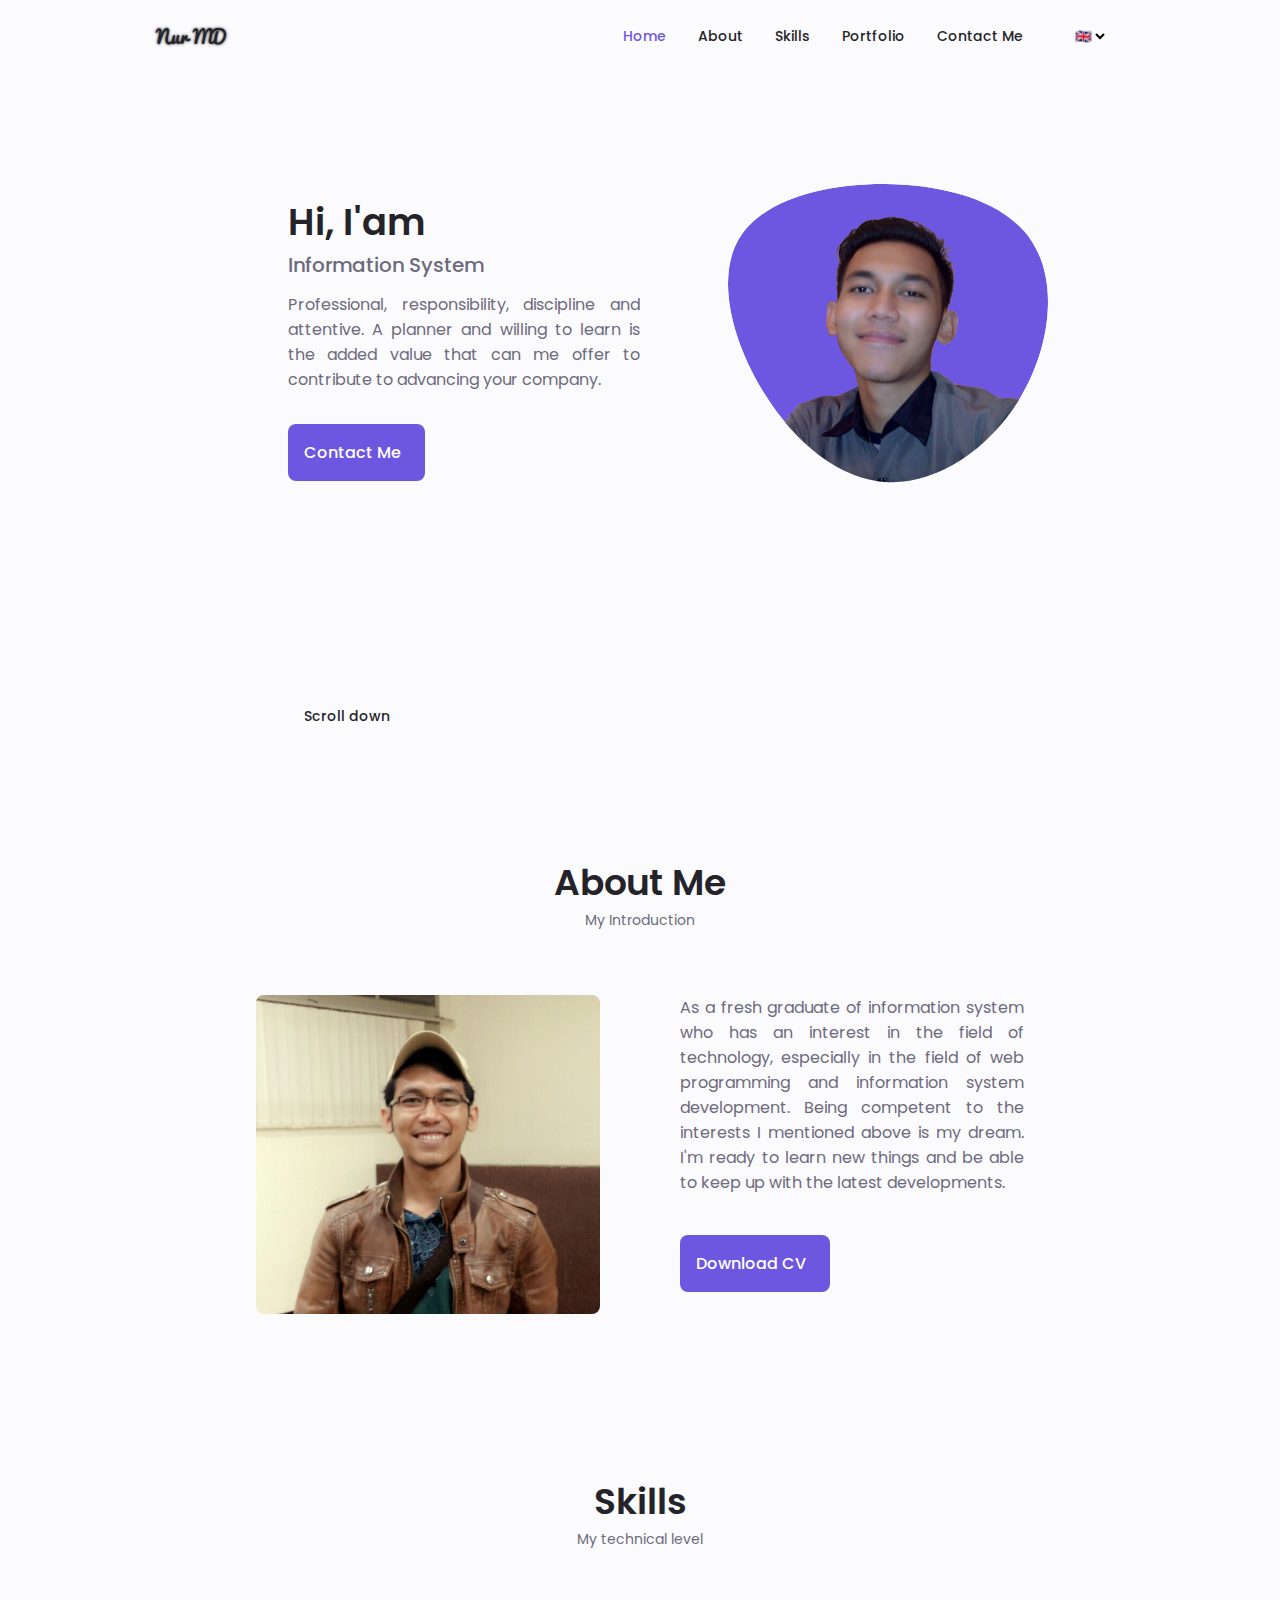
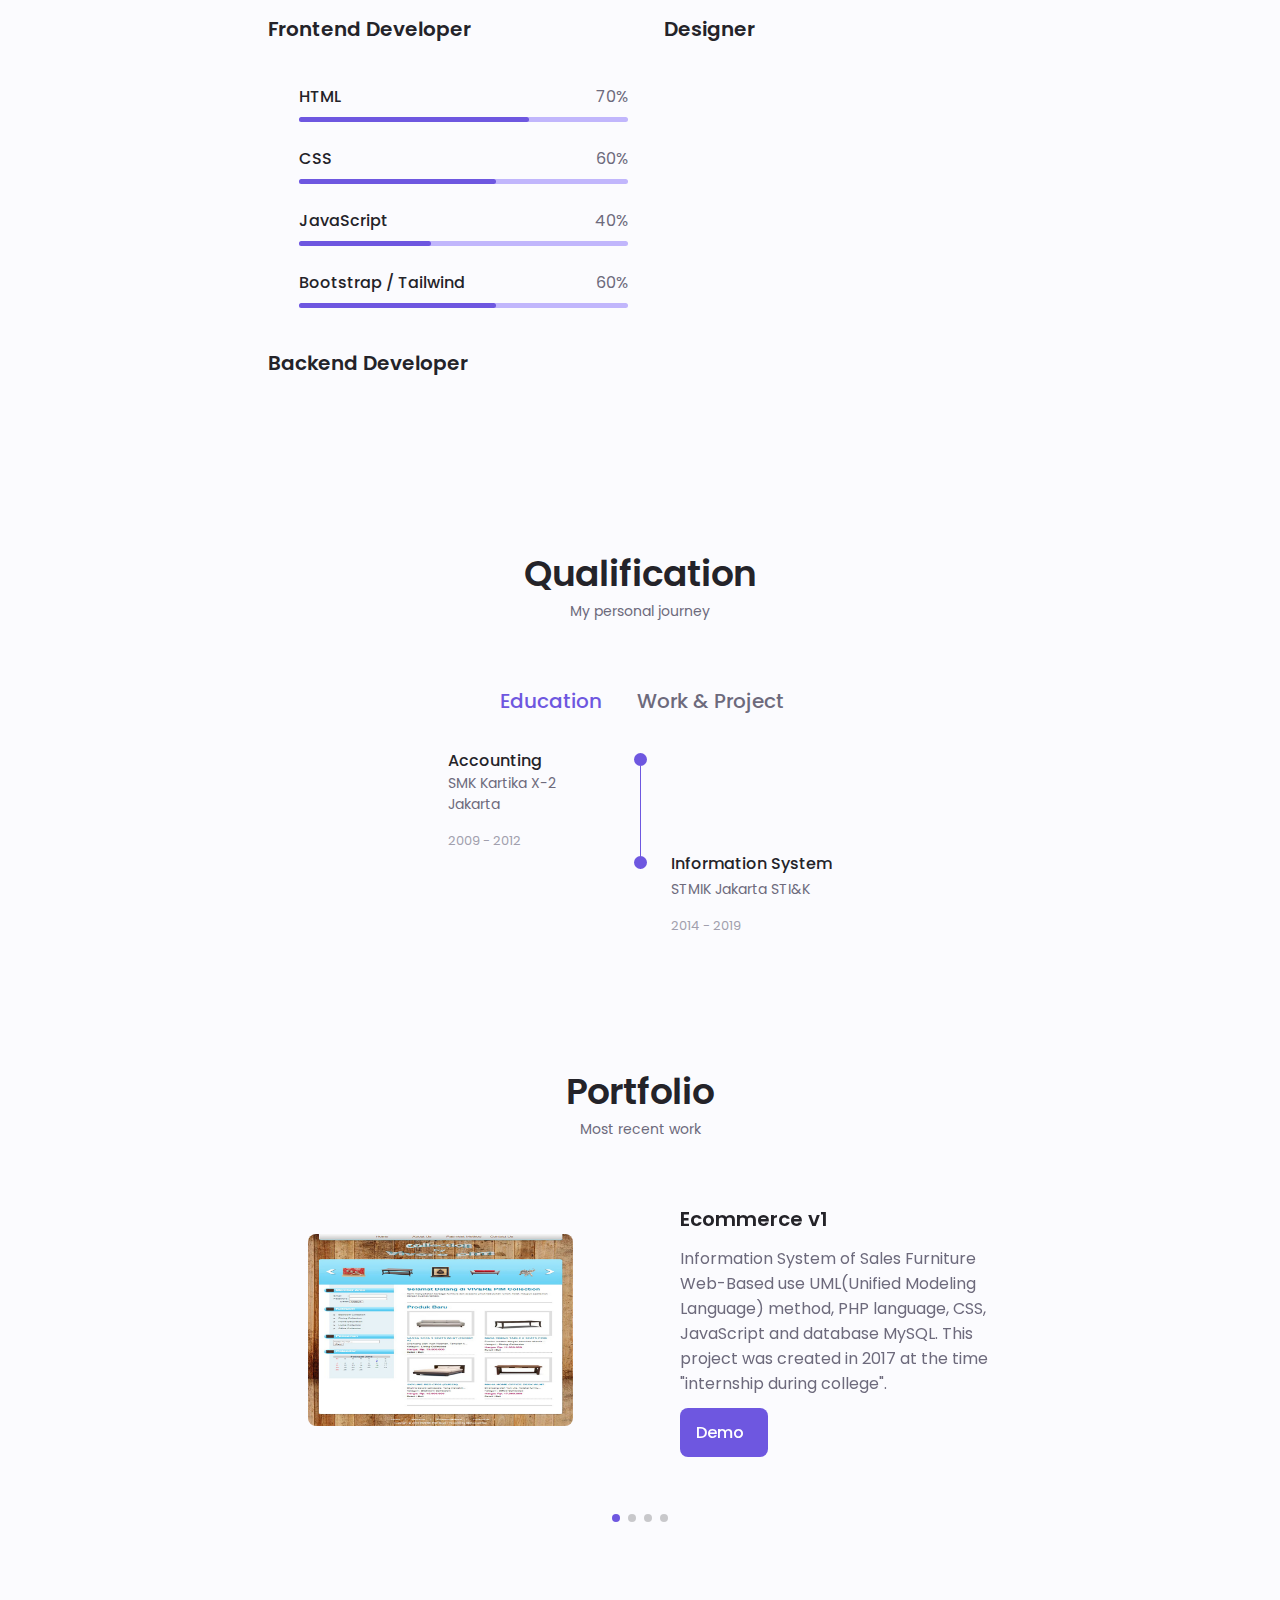
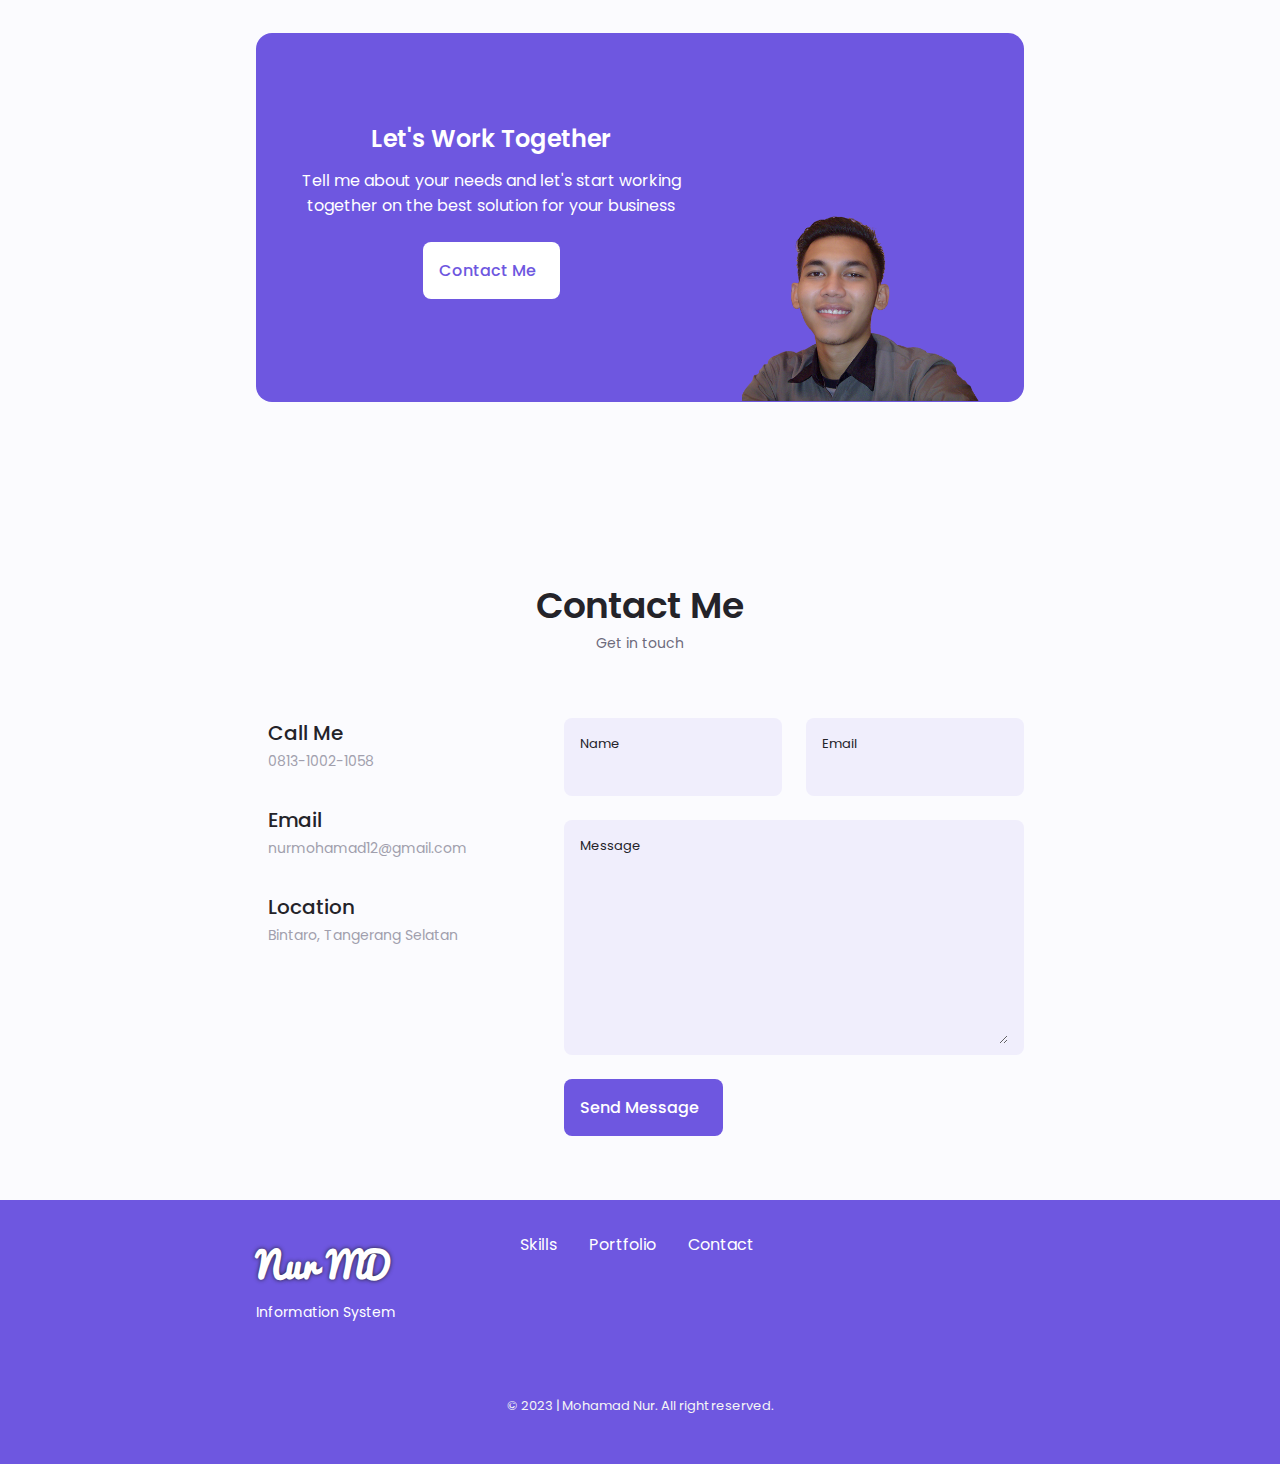
==== index.html @ 7c223130 "revisi 3" ====
<!DOCTYPE html>
<html lang="en">
  <head>
    <meta charset="UTF-8" />
    <meta name="viewport" content="width=device-width, initial-scale=1.0" />

    <!--==================== UNICONS ====================-->
    <link
      rel="stylesheet"
      href="https://unicons.iconscout.com/release/v4.0.0/css/line.css" />

    <!--==================== SWIPER CSS ====================-->
    <link rel="stylesheet" href="assets/css/swiper-bundle.min.css" />

    <!--==================== CSS ====================-->
    <link rel="stylesheet" href="assets/css/styles.css" />

    <!-- aos -->
    <!-- <link href="https://unpkg.com/aos@2.3.4/dist/aos.css" rel="stylesheet" /> -->
    <!-- <link rel="stylesheet" href="assets/vendor/aos/aos.css" /> -->

    <link rel="icon" href="assets/img/icon.png" />
    <title>My Portfolio</title>
  </head>
  <body>
    <!--==================== HEADER ====================-->
    <header class="header" id="header">
      <nav class="nav container">
        <a
          href="#home"
          class="nav__logo"
          data-aos="zoom-in"
          data-aos-duration="1200"
          >Nur MD</a
        >

        <div class="nav__menu" id="nav-menu">
          <ul class="nav__list grid">
            <li class="nav__item">
              <a href="#home" class="nav__link active-link">
                <i class="uil uil-estate nav__icon"></i
                ><span class="en">Home</span>
                <span class="in">Beranda</span>
              </a>
            </li>

            <li class="nav__item">
              <a href="#about" class="nav__link">
                <i class="uil uil-user nav__icon"></i
                ><span class="en">About</span>
                <span class="in">Tentang</span>
              </a>
            </li>
            <li class="nav__item">
              <a href="#skills" class="nav__link">
                <i class="uil uil-file-alt nav__icon"></i
                ><span class="en">Skills</span>
                <span class="in">Keahlian</span>
              </a>
            </li>
            <!-- <li class="nav__item">
              <a href="#services" class="nav__link">
                <i class="uil uil-briefcase-alt nav__icon"></i> Services
              </a>
            </li> -->
            <li class="nav__item">
              <a href="#portfolio" class="nav__link">
                <i class="uil uil-scenery nav__icon"></i
                ><span class="en">Portfolio</span>
                <span class="in">Portofolio</span>
              </a>
            </li>
            <li class="nav__item">
              <a href="#contact" class="nav__link">
                <i class="uil uil-message nav__icon"></i
                ><span class="en">Contact Me</span>
                <span class="in">Kontak</span>
              </a>
            </li>
          </ul>
          <i class="uil uil-times nav__close" id="nav-close"></i>
        </div>
        &emsp;

        <div class="nav__btns">
          <!-- Language change button -->
          <select class="lang custom-select custom-select-sm" id="switchLang">
            <option value="English">&#x1F1EC;&#x1F1E7;</option>
            <option value="Indonesia">&#x1F1EE;&#x1F1E9;</option>
          </select>
          &emsp;
          <!-- Theme change button -->
          <i class="uil uil-moon change-theme" id="theme-button"></i>

          <div class="nav__toggle" id="nav-toggle">
            <i class="uil uil-apps"></i>
          </div>
        </div>
      </nav>
    </header>

    <!--==================== MAIN ====================-->
    <main class="main">
      <!--==================== HOME ====================-->
      <section class="home section" id="home">
        <div class="home__container container grid">
          <div class="home__content grid">
            <div class="home__social">
              <a
                href="https://www.linkedin.com/in/mohamad-nur-55a6b2117"
                target="_blank"
                class="home__social-icon"
                data-aos="zoom-in"
                data-aos-duration="1000">
                <i class="uil uil-linkedin-alt"></i>
              </a>

              <a href="#" class="home__social-icon">
                <i class="uil uil-dribble"></i>
              </a>

              <a
                href="https://github.com/nunayashi"
                target="_blank"
                class="home__social-icon"
                data-aos="zoom-in"
                data-aos-duration="1000">
                <i class="uil uil-github-alt"></i>
              </a>
            </div>

            <div class="home__img" data-aos="zoom-in" data-aos-duration="1200">
              <svg
                class="home__blob"
                viewBox="0 0 200 187"
                xmlns="http://www.w3.org/2000/svg"
                xmlns:xlink="http://www.w3.org/1999/xlink">
                <mask id="mask0" mask-type="alpha">
                  <path
                    d="M190.312 36.4879C206.582 62.1187 201.309 102.826 182.328 134.186C163.346 165.547 
                    130.807 187.559 100.226 186.353C69.6454 185.297 41.0228 161.023 21.7403 129.362C2.45775 
                    97.8511 -7.48481 59.1033 6.67581 34.5279C20.9871 10.1032 59.7028 -0.149132 97.9666 
                    0.00163737C136.23 0.303176 174.193 10.857 190.312 36.4879Z" />
                </mask>
                <g mask="url(#mask0)">
                  <path
                    d="M190.312 36.4879C206.582 62.1187 201.309 102.826 182.328 134.186C163.346 
                    165.547 130.807 187.559 100.226 186.353C69.6454 185.297 41.0228 161.023 21.7403 
                    129.362C2.45775 97.8511 -7.48481 59.1033 6.67581 34.5279C20.9871 10.1032 59.7028 
                    -0.149132 97.9666 0.00163737C136.23 0.303176 174.193 10.857 190.312 36.4879Z" />

                  <image
                    class="home__blob-img"
                    x="-38"
                    y="0"
                    xlink:href="assets/img/perfil.png" />
                </g>
              </svg>
            </div>

            <div class="home__data">
              <h1
                class="en home__title"
                data-aos="zoom-in-left"
                data-aos-duration="1000">
                Hi, I'am <span class="text sec-text">M Nur</span>
              </h1>
              <h1
                class="in home__title"
                data-aos="zoom-in-left"
                data-aos-duration="1000">
                Hi, Saya <span class="text sec-text">M Nur</span>
              </h1>

              <h3
                class="en home__subtitle"
                data-aos="zoom-in-right"
                data-aos-duration="1000">
                Information System
              </h3>
              <h3
                class="in home__subtitle"
                data-aos="zoom-in-right"
                data-aos-duration="1000">
                Sistem Informasi
              </h3>

              <p
                class="en home__description"
                data-aos="zoom-out"
                data-aos-duration="1000">
                Professional, responsibility, discipline and attentive. A
                planner and willing to learn is the added value that can me
                offer to contribute to advancing your company.
              </p>
              <p
                class="in home__description"
                data-aos="zoom-out"
                data-aos-duration="1000">
                Profesional, tanggung jawab, disiplin dan penuh perhatian.
                Seorang perencana dan bersedia belajar adalah nilai tambah yang
                dapat saya tawarkan untuk berkontribusi memajukan perusahaan
                Anda.
              </p>

              <div class="en">
                <a
                  href="#contact"
                  class="button button--flex"
                  data-aos="fade-up"
                  data-aos-duration="1000">
                  Contact Me <i class="uil uil-message button__icon"></i>
                </a>
              </div>
              <div class="in">
                <a
                  href="#contact"
                  class="button button--flex"
                  data-aos="fade-up"
                  data-aos-duration="1000">
                  Hubungi Saya <i class="uil uil-message button__icon"></i>
                </a>
              </div>
            </div>
          </div>

          <div class="home__scroll">
            <a href="#about" class="home__scroll-button button--flex">
              <i class="uil uil-mouse-alt home__scroll-mouse"></i>
              <span class="home__scroll-name">Scroll down</span>
              <i class="uil uil-arrow-down home__scroll-arrow"></i>
            </a>
          </div>
        </div>
      </section>

      <!--==================== ABOUT ====================-->
      <section class="about section" id="about">
        <div data-aos="zoom-in" data-aos-duration="1000">
          <div class="en">
            <h2 class="section__title">About Me</h2>
            <span class="section__subtitle">My Introduction</span>
          </div>

          <div class="in" data-aos="zoom-in" data-aos-duration="1000">
            <h2 class="section__title">Tentang Saya</h2>
            <span class="section__subtitle">Pengantar</span>
          </div>
        </div>

        <div class="about__container container grid">
          <img
            src="assets/img/about.png"
            alt=""
            class="about__img"
            data-aos="zoom-in"
            data-aos-duration="1200" />

          <div class="about__data">
            <div data-aos="zoom-in" data-aos-duration="1000">
              <p class="en about__description">
                As a fresh graduate of information system who has an interest in
                the field of technology, especially in the field of web
                programming and information system development. Being competent
                to the interests I mentioned above is my dream. I'm ready to
                learn new things and be able to keep up with the latest
                developments.
              </p>
              <p class="in about__description">
                Sebagai lulusan baru sistem informasi yang memiliki ketertarikan
                pada bidang teknologi khususnya di bidang pemrograman web dan
                pengembangan sistem informasi. Menjadi seorang yang berkompeten
                pada ketertarikan yang saya sebutkan diatas adalah impian saya.
                saya siap untuk mempelajari hal baru dan dapat mengikuti
                perkembangan terbaru.
              </p>
            </div>

            <!-- <div class="about__info" data-aos="zoom-out" data-aos-duration="1000">
              <div>
                <span class="about__info-title">02+</span>
                <span class="about__info-name">Years <br> experience</span>
              </div>

              <div>
                <span class="about__info-title">02+</span>
                <span class="about__info-name">Complete <br> project</span>
              </div>
            </div> -->

            <div data-aos="fade-up" data-aos-duration="1000">
              <div class="en">
                <div class="about__buttons">
                  <a
                    download=""
                    href="assets/pdf/CV_MNUR (new).pdf"
                    target="_blank"
                    class="button button--flex">
                    Download CV<i class="uil uil-download-alt button__icon"></i>
                  </a>
                </div>
              </div>

              <div class="in">
                <div
                  class="about__buttons"
                  data-aos="fade-up"
                  data-aos-duration="1000">
                  <a
                    download=""
                    href="assets/pdf/CV_MNUR.pdf"
                    target="_blank"
                    class="button button--flex">
                    Unduh CV<i class="uil uil-download-alt button__icon"></i>
                  </a>
                </div>
              </div>
            </div>
          </div>
        </div>
      </section>

      <!--==================== SKILLS ====================-->
      <section class="skills section" id="skills">
        <div class="en" data-aos="zoom-in" data-aos-duration="1000">
          <h2 class="section__title">Skills</h2>
          <span class="section__subtitle">My technical level</span>
        </div>

        <div class="in" data-aos="zoom-in" data-aos-duration="1000">
          <h2 class="section__title">Keahlian</h2>
          <span class="section__subtitle">Tingkat teknis saya</span>
        </div>

        <div
          class="skills__container container grid"
          data-aos="zoom-in"
          data-aos-duration="1000">
          <div>
            <!--==================== SKILLS 1 ====================-->
            <div class="skills__content skills__open">
              <div class="skills__header">
                <i class="uil uil-brackets-curly skills__icon"></i>

                <div>
                  <h1 class="skills__title">Frontend Developer</h1>
                  <!-- <span class="skills__subtitle"></span> -->
                </div>

                <i class="uil uil-angle-down skills__arrow"></i>
              </div>

              <div class="skills__list grid">
                <div class="skills__data">
                  <div class="skills__titles">
                    <h3 class="skills__name">HTML</h3>
                    <span class="skills_number">70%</span>
                  </div>
                  <div class="skills__bar">
                    <span class="skills__percentage skills__html"></span>
                  </div>
                </div>

                <div class="skills__data">
                  <div class="skills__titles">
                    <h3 class="skills__name">CSS</h3>
                    <span class="skills_number">60%</span>
                  </div>
                  <div class="skills__bar">
                    <span class="skills__percentage skills__css"></span>
                  </div>
                </div>

                <div class="skills__data">
                  <div class="skills__titles">
                    <h3 class="skills__name">JavaScript</h3>
                    <span class="skills_number">40%</span>
                  </div>
                  <div class="skills__bar">
                    <span class="skills__percentage skills__js"></span>
                  </div>
                </div>

                <div class="skills__data">
                  <div class="skills__titles">
                    <h3 class="skills__name">Bootstrap / Tailwind</h3>
                    <span class="skills_number">60%</span>
                  </div>
                  <div class="skills__bar">
                    <span class="skills__percentage skills__react"></span>
                  </div>
                </div>
              </div>
            </div>

            <!--==================== SKILLS 2 ====================-->
            <div class="skills__content skills__close">
              <div class="skills__header">
                <i class="uil uil-server-network skills__icon"></i>

                <div>
                  <h1 class="skills__title">Backend Developer</h1>
                  <!-- <span class="skills__subtitle">More than 2 years</span> -->
                </div>

                <i class="uil uil-angle-down skills__arrow"></i>
              </div>

              <div class="skills__list grid">
                <div class="skills__data">
                  <div class="skills__titles">
                    <h3 class="skills__name">PHP</h3>
                    <span class="skills_number">55%</span>
                  </div>
                  <div class="skills__bar">
                    <span class="skills__percentage skills__php"></span>
                  </div>
                </div>

                <div class="skills__data">
                  <div class="skills__titles">
                    <h3 class="skills__name">MySQL</h3>
                    <span class="skills_number">60%</span>
                  </div>
                  <div class="skills__bar">
                    <span class="skills__percentage skills__node"></span>
                  </div>
                </div>

                <div class="skills__data">
                  <div class="skills__titles">
                    <h3 class="skills__name">Laravel</h3>
                    <span class="skills_number">40%</span>
                  </div>
                  <div class="skills__bar">
                    <span class="skills__percentage skills__firebase"></span>
                  </div>
                </div>

                <div class="skills__data">
                  <div class="skills__titles">
                    <h3 class="skills__name">API</h3>
                    <span class="skills_number">30%</span>
                  </div>
                  <div class="skills__bar">
                    <span class="skills__percentage skills__python"></span>
                  </div>
                </div>
              </div>
            </div>
          </div>

          <div>
            <!--==================== SKILLS 3 ====================-->
            <div class="skills__content skills__close">
              <div class="skills__header">
                <i class="uil uil-swatchbook skills__icon"></i>

                <div>
                  <h1 class="skills__title">Designer</h1>
                  <!-- <span class="skills__subtitle">More than 2 years</span> -->
                </div>

                <i class="uil uil-angle-down skills__arrow"></i>
              </div>

              <div class="skills__list grid">
                <div class="skills__data">
                  <div class="skills__titles">
                    <h3 class="skills__name">Figma</h3>
                    <span class="skills_number">50%</span>
                  </div>
                  <div class="skills__bar">
                    <span class="skills__percentage skills__figma"></span>
                  </div>
                </div>

                <div class="skills__data">
                  <div class="skills__titles">
                    <h3 class="skills__name">Adobe Photoshop</h3>
                    <span class="skills_number">40%</span>
                  </div>
                  <div class="skills__bar">
                    <span class="skills__percentage skills__photoshop"></span>
                  </div>
                </div>
              </div>
            </div>
          </div>
        </div>
      </section>

      <!--==================== QUALIFICATION ====================-->
      <section class="qualification section">
        <div class="en" data-aos="zoom-in" data-aos-duration="1000">
          <h2 class="section__title">Qualification</h2>
          <span class="section__subtitle">My personal journey</span>
        </div>

        <div class="in" data-aos="zoom-in" data-aos-duration="1000">
          <h2 class="section__title">Kualifikasi</h2>
          <span class="section__subtitle">Perjalanan pribadi saya</span>
        </div>

        <div class="qualification__container container">
          <div class="qualification__tabs">
            <div
              class="qualification__button button--flex qualification__active"
              data-target="#education"
              data-aos="zoom-in-right"
              data-aos-duration="1000">
              <i class="uil uil-graduation-cap qualification__icon"></i
              ><span class="en">Education</span>
              <span class="in">Pendidikan</span>
            </div>

            <div
              class="qualification__button button--flex"
              data-target="#work"
              data-aos="zoom-in-left"
              data-aos-duration="1000">
              <i class="uil uil-briefcase-alt qualification__icon"></i
              ><span class="en">Work & Project</span>
              <span class="in">Pekerjaan</span>
            </div>
          </div>

          <div class="qualification__sections">
            <!--==================== QUALIFICATION CONTENT 1 ====================-->
            <div
              class="qualification__content qualification__active"
              data-content
              id="education">
              <!--==================== QUALIFICATION 1 ====================-->
              <div class="qualification__data">
                <div data-aos="zoom-in" data-aos-duration="1000">
                  <div class="en">
                    <h3 class="qualification__title">Accounting</h3>
                  </div>
                  <div class="in">
                    <h3 class="qualification__title">Akuntansi</h3>
                  </div>

                  <span class="qualification__subtitle"
                    >SMK Kartika X-2 Jakarta</span
                  >
                  <div class="qualification__calendar">
                    <i class="uil uil-calendar-alt"></i>
                    2009 - 2012
                  </div>
                </div>

                <div data-aos="zoom-in" data-aos-duration="1000">
                  <span class="qualification__rounder"></span>
                  <span class="qualification__line"></span>
                </div>
              </div>
              <!--==================== QUALIFICATION 2 ====================-->
              <div class="qualification__data">
                <div></div>

                <div data-aos="zoom-in" data-aos-duration="1000">
                  <span class="qualification__rounder"></span>
                  <!-- <span class="qualification__line"></span> -->
                </div>

                <div data-aos="zoom-in" data-aos-duration="1000">
                  <div class="en">
                    <h3 class="qualification__title">Information System</h3>
                  </div>
                  <div class="in">
                    <h3 class="qualification__title">Sistem Informasi</h3>
                  </div>

                  <span class="qualification__subtitle"
                    >STMIK Jakarta STI&K</span
                  >
                  <div class="qualification__calendar">
                    <i class="uil uil-calendar-alt"></i>
                    2014 - 2019
                  </div>
                </div>
              </div>

              <!--==================== QUALIFICATION 3 ====================-->
              <!-- <div class="qualification__data">
                <div>
                  <h3 class="qualification__title">Web Enginner</h3>
                  <span class="qualification__subtitle">STMIK Jakarta</span>
                  <div class="qualification__calendar">
                    <i class="uil uil-calendar-alt"></i>
                    2014-2019
                  </div>
                </div>

                <div>
                  <span class="qualification__rounder"></span>
                  <span class="qualification__line"></span>
                </div>
              </div> -->

              <!--==================== QUALIFICATION 4 ====================-->
              <div class="qualification__data">
                <div></div>

                <!-- <div>
                  <span class="qualification__rounder"></span>
                  <span class="qualification__line"></span>
                </div>

                <div>
                  <h3 class="qualification__title">Dev Enginner</h3>
                  <span class="qualification__subtitle">STMIK Jakarta</span>
                  <div class="qualification__calendar">
                    <i class="uil uil-calendar-alt"></i>
                    2014-2019
                  </div>
                </div> -->
              </div>
            </div>

            <!--==================== QUALIFICATION CONTENT 2 ====================-->
            <div class="qualification__content" data-content id="work">
              <!--==================== QUALIFICATION 1 ====================-->
              <div class="qualification__data">
                <div data-aos="zoom-in" data-aos-duration="1000">
                  <div class="en">
                    <h3 class="qualification__title">Product Consultant</h3>
                  </div>
                  <div class="in">
                    <h3 class="qualification__title">Konsultan Produk</h3>
                  </div>

                  <span class="qualification__subtitle">VIVERE Group</span>
                  <div class="qualification__calendar">
                    <i class="uil uil-calendar-alt"></i>
                    2012 - 2013
                  </div>
                </div>

                <div data-aos="zoom-in" data-aos-duration="1000">
                  <span class="qualification__rounder"></span>
                  <span class="qualification__line"></span>
                </div>
              </div>
              <!--==================== QUALIFICATION 2 ====================-->
              <div class="qualification__data">
                <div></div>

                <div data-aos="zoom-in" data-aos-duration="1000">
                  <span class="qualification__rounder"></span>
                  <span class="qualification__line"></span>
                </div>

                <div data-aos="zoom-in" data-aos-duration="1000">
                  <div class="en">
                    <h3 class="qualification__title">Administration Sales</h3>
                  </div>
                  <div class="in">
                    <h3 class="qualification__title">Sales Administrasi</h3>
                  </div>

                  <span class="qualification__subtitle">VIVERE Group</span>
                  <div class="qualification__calendar">
                    <i class="uil uil-calendar-alt"></i>
                    2013 - 2014
                  </div>
                </div>
              </div>

              <!--==================== QUALIFICATION 3 ====================-->
              <div class="qualification__data">
                <div data-aos="zoom-in" data-aos-duration="1000">
                  <h3 class="qualification__title">Project Web Design</h3>
                  <div class="en">
                    <span class="qualification__subtitle"
                      >Research & Thesis</span
                    >
                  </div>
                  <div class="in">
                    <span class="qualification__subtitle"
                      >Penelitian & Skripsi</span
                    >
                  </div>

                  <div class="qualification__calendar">
                    <i class="uil uil-calendar-alt"></i>
                    2017 | 2019
                  </div>
                </div>

                <div data-aos="zoom-in" data-aos-duration="1000">
                  <span class="qualification__rounder"></span>
                  <span class="qualification__line"></span>
                </div>
              </div>

              <!--==================== QUALIFICATION 4 ====================-->
              <div class="qualification__data">
                <div></div>

                <div data-aos="zoom-in" data-aos-duration="1000">
                  <span class="qualification__rounder"></span>
                  <!-- <span class="qualification__line"></span> -->
                </div>

                <div data-aos="zoom-in" data-aos-duration="1000">
                  <div class="en">
                    <h3 class="qualification__title">Web Project</h3>
                  </div>
                  <div class="in">
                    <h3 class="qualification__title">Web Project</h3>
                  </div>

                  <span class="qualification__subtitle">Freelance</span>
                  <div class="qualification__calendar">
                    <i class="uil uil-calendar-alt"></i>
                    2021 | 2023
                  </div>
                </div>
              </div>
            </div>
          </div>
        </div>
      </section>

      <!--==================== SERVICES ====================-->
      <!-- <section class="services section" id="services">
        <h2 class="section__title">Services</h2>
        <span class="section__subtitle">What i offer</span> -->

      <!-- <div class="services__container container grid"> -->
      <!--==================== SERVICES 1 ====================-->
      <!-- <div class="services__content">
            <div>
              <i class="uil uil-web-grid services__icon"></i>
              <h3 class="services__title">Administration <br> Sales</h3>
            </div>

            <span class="button button--flex button--small button--link services__button">View More
              <i class="uil uil-arrow-right button__icon"></i>
            </span>

            <div class="services__modal">
              <div class="services__modal-content">
                <h4 class="services__modal-title">Administration Sales</h4>
                <i class="uil uil-times services__modal-close"></i>

                <ul class="services__modal-services grid">
                  <li class="services__modal-service">
                    <i class="uil uil-check-circle services__modal-icon"></i>
                    <p>Mempertahankan sikap positif, empati dan profesional terhadap customer setiap saat.</p>
                  </li>
                  <li class="services__modal-service">
                    <i class="uil uil-check-circle services__modal-icon"></i>
                    <p>Follow up produk knowledge.</p>
                  </li>
                  <li class="services__modal-service">
                    <i class="uil uil-check-circle services__modal-icon"></i>
                    <p>Menginput data-data terkait sales ( Quotation Letter, Invoice dan Sales Order).</p>
                  </li>
                  <li class="services__modal-service">
                    <i class="uil uil-check-circle services__modal-icon"></i>
                    <p>Kelola administrasi ( Data Entry, Laporan Penjualan dan Email).</p>
                  </li>
                </ul>
              </div>
            </div>
          </div> -->

      <!--==================== SERVICES 2 ====================-->
      <!-- <div class="services__content">
            <div>
              <i class="uil uil-arrow services__icon"></i>
              <h3 class="services__title">Product <br> Consultant</h3>
            </div>

            <span class="button button--flex button--small button--link services__button">View More
              <i class="uil uil-arrow-right button__icon"></i>
            </span>

            <div class="services__modal">
              <div class="services__modal-content">
                <h4 class="services__modal-title">Product Consultant</h4>
                <i class="uil uil-times services__modal-close"></i>

                <ul class="services__modal-services grid">
                  <li class="services__modal-service">
                    <i class="uil uil-check-circle services__modal-icon"></i>
                    <p>Memberikan layanan yang terbaik kepada customer.</p>
                  </li>
                  <li class="services__modal-service">
                    <i class="uil uil-check-circle services__modal-icon"></i>
                    <p>Follow up produk knowledge.</p>
                  </li>
                  <li class="services__modal-service">
                    <i class="uil uil-check-circle services__modal-icon"></i>
                    <p>Menjangkau customer baru dan mempertahankan customer yang sudah ada.</p>
                  </li>
                  <li class="services__modal-service">
                    <i class="uil uil-check-circle services__modal-icon"></i>
                    <p>Lorem ipsum dolor sit amet.</p>
                  </li>
                </ul>
              </div>
            </div>
          </div> -->
      <!--==================== SERVICES 3 ====================-->
      <!-- <div class="services__content">
            <div>
              <i class="uil uil-pen services__icon"></i>
              <h3 class="services__title">Backend <br> Developer</h3>
            </div>

            <span class="button button--flex button--small button--link services__button">View More
              <i class="uil uil-arrow-right button__icon"></i>
            </span>

            <div class="services__modal">
              <div class="services__modal-content">
                <h4 class="services__modal-title">Backend <br> Developer</h4>
                <i class="uil uil-times services__modal-close"></i>

                <ul class="services__modal-services grid">
                  <li class="services__modal-service">
                    <i class="uil uil-check-circle services__modal-icon"></i>
                    <p>Lorem ipsum dolor sit amet.</p>
                  </li>
                  <li class="services__modal-service">
                    <i class="uil uil-check-circle services__modal-icon"></i>
                    <p>Lorem ipsum dolor sit amet.</p>
                  </li>
                  <li class="services__modal-service">
                    <i class="uil uil-check-circle services__modal-icon"></i>
                    <p>Lorem ipsum dolor sit amet.</p>
                  </li>
                  <li class="services__modal-service">
                    <i class="uil uil-check-circle services__modal-icon"></i>
                    <p>Lorem ipsum dolor sit amet.</p>
                  </li>
                </ul>
              </div>
            </div>
          </div>
        </div>
      </section> -->

      <!--==================== PORTFOLIO ====================-->
      <section class="portfolio section" id="portfolio">
        <div class="en" data-aos="zoom-in" data-aos-duration="1000">
          <h2 class="section__title">Portfolio</h2>
          <span class="section__subtitle">Most recent work</span>
        </div>

        <div class="in" data-aos="zoom-in" data-aos-duration="1000">
          <h2 class="section__title">Portofolio</h2>
          <span class="section__subtitle">Karya terbaru</span>
        </div>

        <div class="portfolio__container container swiper-container">
          <div class="swiper-wrapper">
            <!--==================== PORTFOLIO 1 ====================-->
            <div class="portfolio__content grid swiper-slide">
              <img
                src="assets/img/thumbs/kkp1.jpg"
                alt=""
                class="portfolio_img"
                data-aos="zoom-in"
                data-aos-duration="1000" />

              <div class="portfolio__data">
                <h3
                  class="portfolio__title"
                  data-aos="zoom-in-left"
                  data-aos-duration="1000">
                  Ecommerce v1
                </h3>

                <div class="en">
                  <p
                    class="portfolio__description"
                    data-aos="zoom-in"
                    data-aos-duration="1000">
                    Information System of Sales Furniture Web-Based use
                    UML(Unified Modeling Language) method, PHP language, CSS,
                    JavaScript and database MySQL. This project was created in
                    2017 at the time "internship during college".
                  </p>
                </div>

                <div class="in">
                  <p
                    class="portfolio__description"
                    data-aos="zoom-in"
                    data-aos-duration="1000">
                    Sistem Informasi Penjualan Furniture Berbasis Web ini
                    menggunakan metode UML(Unified Modeling Language), bahasa
                    pemrograman PHP, CSS, JavaScript dan database MySQL. Project
                    ini dibuat pada tahun 2017 disaat Kuliah Kerja Praktek(KKP).
                  </p>
                </div>

                <div class="en">
                  <a
                    href="https://nayscommerce.000webhostapp.com"
                    class="button button--flex button--small portfolio__button"
                    target="_blank"
                    data-aos="fade-up"
                    data-aos-duration="1000">
                    Demo
                    <i class="uil uil-arrow-right button__icon"></i>
                  </a>
                </div>
                <div class="in">
                  <a
                    href="https://nayscommerce.000webhostapp.com"
                    class="button button--flex button--small portfolio__button"
                    target="_blank"
                    data-aos="fade-up"
                    data-aos-duration="1000">
                    Demo
                    <i class="uil uil-arrow-right button__icon"></i>
                  </a>
                </div>
              </div>
            </div>

            <!--==================== PORTFOLIO 2 ====================-->
            <!-- <div class="portfolio__content grid swiper-slide">
              <img
                src="assets/img/thumbs/kkp2.png"
                alt=""
                class="portfolio_img"
                data-aos="zoom-in"
                data-aos-duration="1000" />

              <div class="portfolio__data">
                <h3
                  class="portfolio__title"
                  data-aos="zoom-in-left"
                  data-aos-duration="1000">
                  Online Store (2)
                </h3>

                <div class="en">
                  <p
                    class="portfolio__description"
                    data-aos="zoom-in"
                    data-aos-duration="1000">
                    Information System of Sales Furniture Web-Based use
                    UML(Unified Modeling Language) method, PHP language, CSS,
                    JavaScript and database MySQL.
                  </p>
                </div>

                <div class="in">
                  <p
                    class="portfolio__description"
                    data-aos="zoom-in"
                    data-aos-duration="1000">
                    Sistem Informasi Penjualan Furniture Berbasis Web ini
                    menggunakan metode UML(Unified Modeling Language), bahasa
                    pemrograman PHP, CSS, JavaScript dan database MySQL.
                  </p>
                </div>

                <div class="en">
                  <a
                    href="assets/img/full/kkp2.png"
                    class="button button--flex button--small portfolio__button"
                    target="_blank"
                    data-aos="fade-up"
                    data-aos-duration="1000">
                    View
                    <i class="uil uil-arrow-right button__icon"></i>
                  </a>
                </div>
                <div class="in">
                  <a
                    href="assets/img/full/kkp2.png"
                    class="button button--flex button--small portfolio__button"
                    target="_blank"
                    data-aos="fade-up"
                    data-aos-duration="1000">
                    Lihat
                    <i class="uil uil-arrow-right button__icon"></i>
                  </a>
                </div>
              </div>
            </div> -->

            <!--==================== PORTFOLIO 3 ====================-->
            <!-- <div class="portfolio__content grid swiper-slide">
              <img
                src="assets/img/thumbs/kkp3.jpg"
                alt=""
                class="portfolio_img"
                data-aos="zoom-in"
                data-aos-duration="1000" />

              <div class="portfolio__data">
                <h3
                  class="portfolio__title"
                  data-aos="zoom-in-left"
                  data-aos-duration="1000">
                  Online Store (3)
                </h3>

                <div class="en">
                  <p
                    class="portfolio__description"
                    data-aos="zoom-in"
                    data-aos-duration="1000">
                    Information System of Sales Furniture Web-Based use
                    UML(Unified Modeling Language) method, PHP language, CSS,
                    JavaScript and database MySQL.
                  </p>
                </div>

                <div class="in">
                  <p
                    class="portfolio__description"
                    data-aos="zoom-in"
                    data-aos-duration="1000">
                    Sistem Informasi Penjualan Furniture Berbasis Web ini
                    menggunakan metode UML(Unified Modeling Language), bahasa
                    pemrograman PHP, CSS, JavaScript dan database MySQL.
                  </p>
                </div>

                <div class="en">
                  <a
                    href="assets/img/full/kkp3.jpg"
                    class="button button--flex button--small portfolio__button"
                    target="_blank"
                    data-aos="fade-up"
                    data-aos-duration="1000">
                    View
                    <i class="uil uil-arrow-right button__icon"></i>
                  </a>
                </div>
                <div class="in">
                  <a
                    href="assets/img/full/kkp3.jpg"
                    class="button button--flex button--small portfolio__button"
                    target="_blank"
                    data-aos="fade-up"
                    data-aos-duration="1000">
                    Lihat
                    <i class="uil uil-arrow-right button__icon"></i>
                  </a>
                </div>
              </div>
            </div> -->

            <!--==================== PORTFOLIO 4 ====================-->
            <!-- <div class="portfolio__content grid swiper-slide">
              <img
                src="assets/img/thumbs/kkp4.jpg"
                alt=""
                class="portfolio_img"
                data-aos="zoom-in"
                data-aos-duration="1000" />

              <div class="portfolio__data">
                <h3
                  class="portfolio__title"
                  data-aos="zoom-in-left"
                  data-aos-duration="1000">
                  Online Store (4)
                </h3>

                <div class="en">
                  <p
                    class="portfolio__description"
                    data-aos="zoom-in"
                    data-aos-duration="1000">
                    Information System of Sales Furniture Web-Based use
                    UML(Unified Modeling Language) method, PHP language, CSS,
                    JavaScript and database MySQL.
                  </p>
                </div>

                <div class="in">
                  <p
                    class="portfolio__description"
                    data-aos="zoom-in"
                    data-aos-duration="1000">
                    Sistem Informasi Penjualan Furniture Berbasis Web ini
                    menggunakan metode UML(Unified Modeling Language), bahasa
                    pemrograman PHP, CSS, JavaScript dan database MySQL.
                  </p>
                </div>

                <div class="en">
                  <a
                    href="assets/img/full/kkp4.jpg"
                    class="button button--flex button--small portfolio__button"
                    target="_blank"
                    data-aos="fade-up"
                    data-aos-duration="1000">
                    View
                    <i class="uil uil-arrow-right button__icon"></i>
                  </a>
                </div>
                <div class="in">
                  <a
                    href="assets/img/full/kkp4.jpg"
                    class="button button--flex button--small portfolio__button"
                    target="_blank"
                    data-aos="fade-up"
                    data-aos-duration="1000">
                    Lihat
                    <i class="uil uil-arrow-right button__icon"></i>
                  </a>
                </div>
              </div>
            </div> -->

            <!--==================== PORTFOLIO 2 ====================-->
            <div class="portfolio__content grid swiper-slide">
              <img
                src="assets/img/thumbs/skripsi2.png"
                alt=""
                class="portfolio_img"
                data-aos="zoom-in"
                data-aos-duration="1000" />

              <div class="portfolio__data">
                <h3
                  class="portfolio__title en"
                  data-aos="zoom-in-left"
                  data-aos-duration="1000">
                  Decision Support System
                </h3>
                <h3
                  class="portfolio__title in"
                  data-aos="zoom-in-left"
                  data-aos-duration="1000">
                  Sistem Pendukung Keputusan
                </h3>

                <div class="en">
                  <p
                    class="portfolio__description"
                    data-aos="zoom-in"
                    data-aos-duration="1000">
                    Decision Support System in the Selection of Furniture use
                    SAW(Simple Additive Weighting) method, PHP language, CSS
                    Bootstrap, JavaScript and database MySQL. This project was
                    created in 2019 for supporting "Thesis".
                  </p>
                </div>

                <div class="in">
                  <p
                    class="portfolio__description"
                    data-aos="zoom-in"
                    data-aos-duration="1000">
                    Sistem Penunjang Keputusan Pemilihan Furniture ini
                    menggunakan metode SAW(Simple Additive Weighting), bahasa
                    pemrograman PHP, CSS Bootstrap, JavaScript dan database
                    MySQL. Project ini dibuat pada tahun 2019 untuk penunjang
                    Skripsi.
                  </p>
                </div>

                <div class="en">
                  <a
                    href="https://nayspkfurniture.free.nf"
                    class="button button--flex button--small portfolio__button"
                    target="_blank"
                    data-aos="fade-up"
                    data-aos-duration="1000">
                    Demo
                    <i class="uil uil-arrow-right button__icon"></i>
                  </a>
                </div>
                <div class="in">
                  <a
                    href="https://nayspkfurniture.free.nf"
                    class="button button--flex button--small portfolio__button"
                    target="_blank"
                    data-aos="fade-up"
                    data-aos-duration="1000">
                    Demo
                    <i class="uil uil-arrow-right button__icon"></i>
                  </a>
                </div>
              </div>
            </div>

            <!--==================== PORTFOLIO 3 ====================-->
            <div class="portfolio__content grid swiper-slide">
              <img
                src="assets/img/thumbs/wedding.png"
                alt=""
                class="portfolio_img"
                data-aos="zoom-in"
                data-aos-duration="1000" />

              <div class="portfolio__data">
                <h3
                  class="portfolio__title en"
                  data-aos="zoom-in-left"
                  data-aos-duration="1000">
                  Wedding Invitation Application
                </h3>
                <h3
                  class="portfolio__title in"
                  data-aos="zoom-in-left"
                  data-aos-duration="1000">
                  Aplikasi Undangan Pernikahan
                </h3>

                <div class="en">
                  <p
                    class="portfolio__description"
                    data-aos="zoom-in"
                    data-aos-duration="1000">
                    This simple Wedding Invitation Application was created using
                    CSS with the help of Bootstrap and JavaScript.
                  </p>
                </div>

                <div class="in">
                  <p
                    class="portfolio__description"
                    data-aos="zoom-in"
                    data-aos-duration="1000">
                    Aplikasi Undangan Pernikahan sederhana ini dibuat
                    menggunakan CSS dengan bantuan Bootstrap dan JavaScript.
                  </p>
                </div>

                <div class="en">
                  <a
                    href="https://nayswed.great-site.net"
                    class="button button--flex button--small portfolio__button"
                    target="_blank"
                    data-aos="fade-up"
                    data-aos-duration="1000">
                    Demo
                    <i class="uil uil-arrow-right button__icon"></i>
                  </a>
                </div>
                <div class="in">
                  <a
                    href="https://nayswed.great-site.net"
                    class="button button--flex button--small portfolio__button"
                    target="_blank"
                    data-aos="fade-up"
                    data-aos-duration="1000">
                    Demo
                    <i class="uil uil-arrow-right button__icon"></i>
                  </a>
                </div>
              </div>
            </div>

            <!--==================== PORTFOLIO 4 ====================-->
            <div class="portfolio__content grid swiper-slide">
              <img
                src="assets/img/thumbs/tpm.png"
                alt=""
                class="portfolio_img"
                data-aos="zoom-in"
                data-aos-duration="1000" />

              <div class="portfolio__data">
                <h3
                  class="portfolio__title en"
                  data-aos="zoom-in-left"
                  data-aos-duration="1000">
                  Garden Making Services Application
                </h3>
                <h3
                  class="portfolio__title in"
                  data-aos="zoom-in-left"
                  data-aos-duration="1000">
                  Aplikasi Pelayanan Jasa Pembuatan Taman
                </h3>

                <div class="en">
                  <p
                    class="portfolio__description"
                    data-aos="zoom-in"
                    data-aos-duration="1000">
                    Garden Making Services Application was created using CSS
                    with the help of Bootstrap and JavaScript.
                  </p>
                </div>

                <div class="in">
                  <p
                    class="portfolio__description"
                    data-aos="zoom-in"
                    data-aos-duration="1000">
                    Aplikasi Pelayanan Jasa Pembuatan Taman ini dibuat
                    menggunakan CSS dengan bantuan Bootstrap dan JavaScript.
                  </p>
                </div>

                <div class="en">
                  <a
                    href="https://tamanputramahkota.great-site.net"
                    class="button button--flex button--small portfolio__button"
                    target="_blank"
                    data-aos="fade-up"
                    data-aos-duration="1000">
                    Demo
                    <i class="uil uil-arrow-right button__icon"></i>
                  </a>
                </div>
                <div class="in">
                  <a
                    href="https://tamanputramahkota.great-site.net"
                    class="button button--flex button--small portfolio__button"
                    target="_blank"
                    data-aos="fade-up"
                    data-aos-duration="1000">
                    Demo
                    <i class="uil uil-arrow-right button__icon"></i>
                  </a>
                </div>
              </div>
            </div>

            <!--==================== PORTFOLIO 6 ====================-->
            <!-- <div class="portfolio__content grid swiper-slide">
              <img
                src="assets/img/thumbs/skripsi2.png"
                alt=""
                class="portfolio_img"
                data-aos="zoom-in"
                data-aos-duration="1000" />

              <div class="portfolio__data">
                <h3
                  class="portfolio__title"
                  data-aos="zoom-in-left"
                  data-aos-duration="1000">
                  Modern Website (2)
                </h3>

                <div class="en">
                  <p
                    class="portfolio__description"
                    data-aos="zoom-in"
                    data-aos-duration="1000">
                    Decision Support System in the Selection of Furniture use
                    SAW(Simple Additive Weighting) method, PHP language, CSS
                    Bootstrap, JavaScript and database MySQL.
                  </p>
                </div>

                <div class="in">
                  <p
                    class="portfolio__description"
                    data-aos="zoom-in"
                    data-aos-duration="1000">
                    Sistem Penunjang Keputusan Pemilihan Furniture ini
                    menggunakan metode SAW(Simple Additive Weighting), bahasa
                    pemrograman PHP, CSS Bootstrap, JavaScript dan database
                    MySQL.
                  </p>
                </div>

                <div class="en">
                  <a
                    href="assets/img/full/skripsi2.png"
                    class="button button--flex button--small portfolio__button"
                    target="_blank"
                    data-aos="fade-up"
                    data-aos-duration="1000">
                    View
                    <i class="uil uil-arrow-right button__icon"></i>
                  </a>
                </div>
                <div class="in">
                  <a
                    href="assets/img/full/skripsi2.png"
                    class="button button--flex button--small portfolio__button"
                    target="_blank"
                    data-aos="fade-up"
                    data-aos-duration="1000">
                    Lihat
                    <i class="uil uil-arrow-right button__icon"></i>
                  </a>
                </div>
              </div>
            </div> -->

            <!--==================== PORTFOLIO 7 ====================-->
            <!-- <div class="portfolio__content grid swiper-slide">
              <img
                src="assets/img/thumbs/skripsi3.png"
                alt=""
                class="portfolio_img"
                data-aos="zoom-in"
                data-aos-duration="1000" />

              <div class="portfolio__data">
                <h3
                  class="portfolio__title"
                  data-aos="zoom-in-left"
                  data-aos-duration="1000">
                  Modern Website (3)
                </h3>

                <div class="en">
                  <p
                    class="portfolio__description"
                    data-aos="zoom-in"
                    data-aos-duration="1000">
                    Decision Support System in the Selection of Furniture use
                    SAW(Simple Additive Weighting) method, PHP language, CSS
                    Bootstrap, JavaScript and database MySQL.
                  </p>
                </div>

                <div class="in">
                  <p
                    class="portfolio__description"
                    data-aos="zoom-in"
                    data-aos-duration="1000">
                    Sistem Penunjang Keputusan Pemilihan Furniture ini
                    menggunakan metode SAW(Simple Additive Weighting), bahasa
                    pemrograman PHP, CSS Bootstrap, JavaScript dan database
                    MySQL.
                  </p>
                </div>

                <div class="en">
                  <a
                    href="assets/img/full/skripsi3.png"
                    class="button button--flex button--small portfolio__button"
                    target="_blank"
                    data-aos="fade-up"
                    data-aos-duration="1000">
                    View
                    <i class="uil uil-arrow-right button__icon"></i>
                  </a>
                </div>
                <div class="in">
                  <a
                    href="assets/img/full/skripsi3.png"
                    class="button button--flex button--small portfolio__button"
                    target="_blank"
                    data-aos="fade-up"
                    data-aos-duration="1000">
                    Lihat
                    <i class="uil uil-arrow-right button__icon"></i>
                  </a>
                </div>
              </div>
            </div> -->

            <!--==================== PORTFOLIO 8 ====================-->
            <!-- <div class="portfolio__content grid swiper-slide">
              <img
                src="assets/img/thumbs/skripsi4.png"
                alt=""
                class="portfolio_img"
                data-aos="zoom-in"
                data-aos-duration="1000" />

              <div class="portfolio__data">
                <h3
                  class="portfolio__title"
                  data-aos="zoom-in-left"
                  data-aos-duration="1000">
                  Modern Website (4)
                </h3>

                <div class="en">
                  <p
                    class="portfolio__description"
                    data-aos="zoom-in"
                    data-aos-duration="1000">
                    Decision Support System in the Selection of Furniture use
                    SAW(Simple Additive Weighting) method, PHP language, CSS
                    Bootstrap, JavaScript and database MySQL.
                  </p>
                </div>

                <div class="in">
                  <p
                    class="portfolio__description"
                    data-aos="zoom-in"
                    data-aos-duration="1000">
                    Sistem Penunjang Keputusan Pemilihan Furniture ini
                    menggunakan metode SAW(Simple Additive Weighting), bahasa
                    pemrograman PHP, CSS Bootstrap, JavaScript dan database
                    MySQL.
                  </p>
                </div>

                <div class="en">
                  <a
                    href="assets/img/full/skripsi4.png"
                    class="button button--flex button--small portfolio__button"
                    target="_blank"
                    data-aos="fade-up"
                    data-aos-duration="1000">
                    View
                    <i class="uil uil-arrow-right button__icon"></i>
                  </a>
                </div>
                <div class="in">
                  <a
                    href="assets/img/full/skripsi4.png"
                    class="button button--flex button--small portfolio__button"
                    target="_blank"
                    data-aos="fade-up"
                    data-aos-duration="1000">
                    Lihat
                    <i class="uil uil-arrow-right button__icon"></i>
                  </a>
                </div>
              </div>
            </div> -->
          </div>

          <!-- Add Arrows -->
          <div class="swiper-button-next">
            <i class="uil uil-angle-right-b swiper-portfolio-icon"></i>
          </div>
          <div class="swiper-button-prev">
            <i class="uil uil-angle-left-b swiper-portfolio-icon"></i>
          </div>

          <!-- Add Pagination -->
          <div class="swiper-pagination"></div>
        </div>
      </section>

      <!--==================== PROJECT IN MIND ====================-->
      <section class="project section">
        <div class="project__bg">
          <div class="project__container container grid">
            <div class="project__data">
              <div class="en">
                <h2
                  class="project__title"
                  data-aos="zoom-in"
                  data-aos-duration="1000">
                  Let's Work Together
                </h2>
                <p
                  class="project__description"
                  data-aos="zoom-in"
                  data-aos-duration="1000">
                  Tell me about your needs and let's start working together on
                  the best solution for your business
                </p>
                <a
                  href="#contact"
                  class="button button--flex button--white"
                  data-aos="zoom-in"
                  data-aos-duration="1000">
                  Contact Me
                  <i class="uil uil-message project__icon button__icon"></i>
                </a>
              </div>
              <div class="in">
                <h2
                  class="project__title"
                  data-aos="zoom-in"
                  data-aos-duration="1000">
                  Bekerja Sama
                </h2>
                <p
                  class="project__description"
                  data-aos="zoom-in"
                  data-aos-duration="1000">
                  Ceritakan tentang kebutuhan Anda dan mari mulai bekerja sama
                  untuk menemukan solusi terbaik untuk bisnis Anda
                </p>
                <a
                  href="#contact"
                  class="button button--flex button--white"
                  data-aos="zoom-in"
                  data-aos-duration="1000">
                  Hubungi Saya
                  <i class="uil uil-message project__icon button__icon"></i>
                </a>
              </div>
            </div>

            <div class="en">
              <img
                src="assets/img/project.png"
                alt=""
                class="project__img"
                data-aos="zoom-in"
                data-aos-duration="1000" />
            </div>

            <div class="in">
              <img
                src="assets/img/project.png"
                alt=""
                class="project__img"
                data-aos="zoom-in"
                data-aos-duration="1000" />
            </div>
          </div>
        </div>
      </section>

      <!--==================== TESTIMONIAL ====================-->
      <!-- <section class="testimonial section">
        <h2 class="section__title">Testimonial</h2>
        <span class="section__subtitle">My client saying</span>

        <div class="testimonial__container container swiper-container">
          <div class="swiper-wrapper"> -->
      <!--==================== TESTIMONIAL 1 ====================-->
      <!-- <div class="testimonial__content swiper-slide">
              <div class="testimonial__data">
                <div class="testimonial__header">
                  <img src="assets/img/testimonial1.jpg" alt="" class="testimonial__img">

                  <div>
                    <h3 class="testimonial__name">Nays</h3>
                    <span class="testimonial__client">Client</span>
                  </div>
                </div>

                <div>
                  <i class="uil uil-star testimonial__icon-star"></i>
                  <i class="uil uil-star testimonial__icon-star"></i>
                  <i class="uil uil-star testimonial__icon-star"></i>
                  <i class="uil uil-star testimonial__icon-star"></i>
                  <i class="uil uil-star testimonial__icon-star"></i>
                </div>
              </div>

              <p class="testimonial__description">Lorem ipsum dolor sit amet, consectetur adipisicing elit. Error ullam minus deserunt laborum inventore pariatur!</p> 
            </div> -->

      <!--==================== TESTIMONIAL 2 ====================-->
      <!-- <div class="testimonial__content swiper-slide">
              <div class="testimonial__data">
                <div class="testimonial__header">
                  <img src="assets/img/testimonial2.jpg" alt="" class="testimonial__img">

                  <div>
                    <h3 class="testimonial__name">Nunu</h3>
                    <span class="testimonial__client">Client</span>
                  </div>
                </div>

                <div>
                  <i class="uil uil-star testimonial__icon-star"></i>
                  <i class="uil uil-star testimonial__icon-star"></i>
                  <i class="uil uil-star testimonial__icon-star"></i>
                  <i class="uil uil-star testimonial__icon-star"></i>
                  <i class="uil uil-star testimonial__icon-star"></i>
                </div>
              </div>

              <p class="testimonial__description">Lorem ipsum dolor sit amet, consectetur adipisicing elit. Error ullam minus deserunt laborum inventore pariatur!</p> 
            </div> -->
      <!--==================== TESTIMONIAL 3 ====================-->
      <!-- <div class="testimonial__content swiper-slide">
              <div class="testimonial__data">
                <div class="testimonial__header">
                  <img src="assets/img/testimonial3.jpg" alt="" class="testimonial__img">

                  <div>
                    <h3 class="testimonial__name">Nunayashi</h3>
                    <span class="testimonial__client">Client</span>
                  </div>
                </div>

                <div>
                  <i class="uil uil-star testimonial__icon-star"></i>
                  <i class="uil uil-star testimonial__icon-star"></i>
                  <i class="uil uil-star testimonial__icon-star"></i>
                  <i class="uil uil-star testimonial__icon-star"></i>
                  <i class="uil uil-star testimonial__icon-star"></i>
                </div>
              </div>

              <p class="testimonial__description">Lorem ipsum dolor sit amet, consectetur adipisicing elit. Error ullam minus deserunt laborum inventore pariatur!</p> 
            </div>
          </div> -->

      <!-- Add Pagination -->
      <!-- <div class="swiper-pagination swiper-pagination-testimonial"></div>
        </div>
      </section> -->

      <!--==================== CONTACT ME ====================-->
      <section class="contact section" id="contact">
        <div class="en" data-aos="zoom-in" data-aos-duration="1000">
          <h2 class="section__title">Contact Me</h2>
          <span class="section__subtitle">Get in touch</span>
        </div>
        <div class="in" data-aos="zoom-in" data-aos-duration="1000">
          <h2 class="section__title">Hubungi Saya</h2>
          <span class="section__subtitle">Relasi</span>
        </div>

        <div class="contact__container container grid">
          <div>
            <div
              class="contact__information"
              data-aos="zoom-in-right"
              data-aos-duration="1000">
              <i class="uil uil-phone contact__icon"></i>

              <div class="en">
                <h3 class="contact__title">Call Me</h3>
                <span class="contact__subtitle"
                  ><a href="https://wa.me/6281310021058" target="_blank"
                    >0813-1002-1058</a
                  ></span
                >
              </div>
              <div class="in">
                <h3 class="contact__title">Telepon</h3>
                <span class="contact__subtitle"
                  ><a href="https://wa.me/6281310021058" target="_blank"
                    >0813-1002-1058</a
                  ></span
                >
              </div>
            </div>

            <div
              class="contact__information"
              data-aos="zoom-in-right"
              data-aos-duration="1000">
              <i class="uil uil-envelope contact__icon"></i>

              <div>
                <h3 class="contact__title">Email</h3>
                <span class="contact__subtitle">
                  <a href="mailto:nurmohamad12@gmail.com" target="_blank"
                    >nurmohamad12@gmail.com</a
                  >
                </span>
              </div>
            </div>

            <div
              class="contact__information"
              data-aos="zoom-in-right"
              data-aos-duration="1000">
              <i class="uil uil-map-marker contact__icon"></i>

              <div class="en">
                <h3 class="contact__title">Location</h3>
                <span class="contact__subtitle"
                  >Bintaro, Tangerang Selatan</span
                >
              </div>
              <div class="in">
                <h3 class="contact__title">Lokasi</h3>
                <span class="contact__subtitle"
                  >Bintaro, Tangerang Selatan</span
                >
              </div>
            </div>
          </div>

          <form
            method="post"
            action="https://script.google.com/macros/s/AKfycbyuY4uz656USETT2MPcH2-MIF9RLsYZmhvGK4X0_34_eAZio0_kqfFS1J69YkXzTeV-/exec"
            class="contact__form grid"
            id="my-form">
            <div class="contact__inputs grid">
              <div
                class="contact__content"
                data-aos="zoom-in-right"
                data-aos-duration="1000">
                <div class="en">
                  <label for="nama" class="contact__label">Name</label>
                </div>
                <div class="in">
                  <label for="nama" class="contact__label">Nama</label>
                </div>

                <input
                  type="text"
                  class="contact__input"
                  id="nama"
                  name="nama" />
              </div>
              <div
                class="contact__content"
                data-aos="zoom-in-left"
                data-aos-duration="1000">
                <label for="email" class="contact__label">Email</label>
                <input
                  type="email"
                  class="contact__input"
                  id="email"
                  name="email" />
              </div>
            </div>
            <!-- <div class="contact__content">
              <label for="" class="contact__label">Project</label>
              <input type="text" class="contact__input">
            </div> -->
            <div
              class="contact__content"
              data-aos="zoom-in"
              data-aos-duration="1000">
              <div class="en">
                <label for="pesan" class="contact__label">Message</label>
              </div>
              <div class="in">
                <label for="pesan" class="contact__label">Pesan</label>
              </div>

              <textarea
                name="pesan"
                id="pesan"
                cols="0"
                rows="7"
                class="contact__input"></textarea>
            </div>

            <div class="en" data-aos="zoom-in" data-aos-duration="1000">
              <button type="submit">
                <a class="button button--flex">
                  Send Message
                  <i class="uil uil-message button__icon"></i>
                </a>
              </button>
            </div>
            <div class="in" data-aos="zoom-in" data-aos-duration="1000">
              <button type="submit">
                <a class="button button--flex">
                  Kirim Pesan
                  <i class="uil uil-message button__icon"></i>
                </a>
              </button>
            </div>
          </form>
        </div>
      </section>
    </main>

    <!--==================== FOOTER ====================-->
    <footer class="footer">
      <div class="footer__bg">
        <div class="footer__container container grid">
          <div data-aos="zoom-in" data-aos-duration="1000">
            <h1 class="footer__title">Nur MD</h1>
            <div class="en">
              <span class="footer__subtitle">Information System</span>
            </div>
            <div class="in">
              <span class="footer__subtitle">Sistem Informasi</span>
            </div>
          </div>

          <ul class="footer__links">
            <li class="en" data-aos="zoom-in-right" data-aos-duration="1000">
              <a href="#skills" class="footer__link">Skills</a>
            </li>
            <li class="in" data-aos="zoom-in-right" data-aos-duration="1000">
              <a href="#skills" class="footer__link">Keahlian</a>
            </li>

            <li class="en" data-aos="zoom-in" data-aos-duration="1000">
              <a href="#portfolio" class="footer__link">Portfolio</a>
            </li>
            <li class="in" data-aos="zoom-in" data-aos-duration="1000">
              <a href="#portfolio" class="footer__link">Portofolio</a>
            </li>

            <li class="en" data-aos="zoom-in-left" data-aos-duration="1000">
              <a href="#contact" class="footer__link">Contact</a>
            </li>
            <li class="in" data-aos="zoom-in-left" data-aos-duration="1000">
              <a href="#contact" class="footer__link">Kontak</a>
            </li>
          </ul>

          <div
            class="footer__socials"
            data-aos="zoom-in"
            data-aos-duration="1000">
            <a
              href="https://www.facebook.com/nays.nur.mohamad"
              target="blank"
              class="footer__social">
              <i class="uil uil-facebook-f"></i>
            </a>

            <a
              href="https://www.instagram.com/nunu.nays"
              target="blank"
              class="footer__social">
              <i class="uil uil-instagram"></i>
            </a>

            <a
              href="https://www.twitter.com/naysjpop"
              target="blank"
              class="footer__social">
              <i class="uil uil-twitter-alt"></i>
            </a>
          </div>
        </div>

        <p class="footer__copy">
          &#169; 2023 | Mohamad Nur. All right reserved.
        </p>
      </div>
    </footer>

    <!--==================== SCROLL TOP ====================-->
    <a href="#home" class="scrollup" id="scroll-up">
      <i class="uil uil-arrow-up scrollup__icon"></i>
    </a>

    <!--==================== SWIPER JS ====================-->
    <script src="assets/js/swiper-bundle.min.js"></script>

    <!-- aos -->
    <!-- <script src="https://unpkg.com/aos@2.3.1/dist/aos.js"></script> -->

    <!-- <script src="assets/vendor/aos/aos.js"></script> -->
    <!--==================== MAIN JS ====================-->
    <script src="assets/js/main.js"></script>
  </body>
</html>
---- assets/css/styles.css ----
/*==================== GOOGLE FONTS ====================*/
@import url("https://fonts.googleapis.com/css2?family=Poppins:wght@400;500;600&display=swap");

/*font*/
@font-face {
	font-family: 'Pacifico';
	src: url(/assets/fonts/Pacifico.ttf) format('truetype');
	
}

/* Lang */
.in {
  display: none;
}

.lang {
  border-radius: 1rem;
  background-color: transparent;
  border: 0;
}
body.dark-theme .lang {
  color: #fbfbfe;
}
.lang option {
  color: black;
}

/* span.in {
  display: none;
} */

/* Typing Text */
.container .text{
  position: relative;
  color: var(--first-color);
  font-size: 2.7rem;
  font-weight: 600;
}
.text.sec-text:before{
  content: "";
  position: absolute;
  top: 0;
  left: 0;
  height: 100%;
  width: 100%;
  background-color: var(--body-color);
  border-left: 2px solid var(--body-color);
  animation: animate 4s steps(12) infinite;
}
@keyframes animate{
  40%, 60%{
      left: calc(100% + 4px);
  }
  100%{
      left: 0%;
  }
}



/*==================== VARIABLES CSS ====================*/
:root {
  --header-height: 3rem;

  /*========== Colors ==========*/
  /* Change favorite color */
  --hue-color: 250; /*Purple 250 - Green 142 - Blue 230 - Pink 340*/

  /* HSL color mode */
  --first-color: hsl(var(--hue-color), 69%, 61%);
  --first-color-second: hsl(var(--hue-color), 69%, 61%);
  --first-color-alt: hsl(var(--hue-color), 57%, 53%);
  --first-color-lighter: hsl(var(--hue-color), 92%, 85%);
  --title-color: hsl(var(--hue-color), 8%, 15%);
  --text-color: hsl(var(--hue-color), 8%, 45%);
  --text-color-light: hsl(var(--hue-color), 8%, 65%);
  --input-color: hsl(var(--hue-color), 70%, 96%);
  --body-color: hsl(var(--hue-color), 60%, 99%);
  --container-color: #fff;
  --scroll-bar-color: hsl(var(--hue-color), 12%, 90%);
  --scroll-thumb-color: hsl(var(--hue-color), 12%, 80%);

  /*========== Font and typography ==========*/
  --body-font: "Poppins", sans-serif;

  /* .5rem = 8px, 1rem = 16px, 1.5rem = 24px ... */
  --big-font-size: 2rem;
  --h1-font-size: 1.5rem;
  --h2-font-size: 1.25rem;
  --h3-font-size: 1.125rem;
  --normal-font-size: 0.938rem;
  --small-font-size: 0.813rem;
  --smaller-font-size: 0.75rem;

  /*========== Font weight ==========*/
  --font-medium: 500;
  --font-semi-bold: 600;

  /*========== Margenes Bottom ==========*/
  /* .25rem = 4px, .5rem = 8px, .75rem = 12px ... */
  --mb-0-25: 0.25rem;
  --mb-0-5: 0.5rem;
  --mb-0-75: 0.75rem;
  --mb-1: 1rem;
  --mb-1-5: 1.5rem;
  --mb-2: 2rem;
  --mb-2-5: 2.5rem;
  --mb-3: 3rem;

  /*========== z index ==========*/
  --z-tooltip: 10;
  --z-fixed: 100;
  --z-modal: 1000;
}

/* Font size for large devices */
@media screen and (min-width: 968px) {
  :root {
    --big-font-size: 3rem;
    --h1-font-size: 2.25rem;
    --h2-font-size: 1.5rem;
    --h3-font-size: 1.25rem;
    --normal-font-size: 1rem;
    --small-font-size: 0.875rem;
    --smaller-font-size: 0.813rem;
  }
}

/*========== Variables Dark theme ==========*/
body.dark-theme {
  /* HSL color mode */
  --first-color-second: hsl(var(--hue-color), 30%, 8%);
  --title-color: hsl(var(--hue-color), 8%, 95%);
  --text-color: hsl(var(--hue-color), 8%, 75%);
  --input-color: hsl(var(--hue-color), 29%, 16%);
  --body-color: hsl(var(--hue-color), 28%, 12%);
  --container-color: hsl(var(--hue-color), 29%, 16%);
  --scroll-bar-color: hsl(var(--hue-color), 12%, 48%);
  --scroll-thumb-color: hsl(var(--hue-color), 12%, 36%);
}

/*========== Button Dark/Light ==========*/
.nav__btns {
  display: flex;
  align-items: center;
}

.change-theme {
  font-size: 1.25rem;
  color: var(--title-color);
  margin-right: var(--mb-1);
  cursor: pointer;
}

.change-theme:hover {
  color: var(--first-color);
}

/*==================== BASE ====================*/
* {
  box-sizing: border-box;
  padding: 0;
  margin: 0;
}

html {
  scroll-behavior: smooth;
}

body {
  margin: 0 0 var(--header-height) 0;
  font-family: var(--body-font);
  font-size: var(--normal-font-size);
  background-color: var(--body-color);
  color: var(--text-color);
}

h1,
h2,
h3,
h4 {
  color: var(--title-color);
  font-weight: var(--font-semi-bold);
}

ul {
  list-style: none;
}

a {
  text-decoration: none;
}

img {
  max-width: 100%;
  height: auto;
}

/*==================== REUSABLE CSS CLASSES ====================*/
.section {
  padding: 2rem 0 4rem;
}

.section__title {
  font-size: var(--h1-font-size);
}

.section__subtitle {
  display: block;
  font-size: var(--small-font-size);
  margin-bottom: var(--mb-3);
}

.section__title,
.section__subtitle {
  text-align: center;
}

/*==================== LAYOUT ====================*/
.container {
  max-width: 768px;
  margin-left: var(--mb-1-5);
  margin-right: var(--mb-1-5);
}

.grid {
  display: grid;
  gap: 1.5rem;
}

.header {
  width: 100%;
  position: fixed;
  bottom: 0;
  left: 0;
  z-index: var(--z-fixed);
  background-color: var(--body-color);
}

/*==================== NAV ====================*/
.nav {
  max-width: 968px;
  height: var(--header-height);
  display: flex;
  justify-content: space-between;
  align-items: center;
}

.nav__menu {
  font-family: 'Poppins';
}

/* @-webkit-keyframes neonEffect {
  20%,
  24%,
  55% {
    color: #111;
    text-shadow: none;
  }

  0%,
  19%,
  21%,
  23%,
  25%,
  54%,
  56%,
  100% {
  text-shadow:0 0 5px #d6b931, 
              0 0 15px #d6b931, 0 0 20px #d6b931, 
              0 0 40px #d6b931, 0 0 60px #1a4d17, 
              0 0 10px #eaeaea, 0 0 98px #1a4d17;
    color: #eaeaea;
  }
}

@keyframes neonEffect {
  20%,
  24%,
  55% {
    color: #111;
    text-shadow: none;
  }

  0%,
  19%,
  21%,
  23%,
  25%,
  54%,
  56%,
  100% {
  text-shadow:0 0 5px #d6b931, 
              0 0 15px #d6b931, 0 0 20px #d6b931, 
              0 0 40px #d6b931, 0 0 60px #1a4d17, 
              0 0 10px #eaeaea, 0 0 98px #1a4d17;
    color: #eaeaea;
  }
} */

.nav__logo,
.nav__toggle {
  color: var(--title-color);
  font-weight: var(--font-medium);
}

.nav__logo {
  text-shadow: 0 0 3px var(--title-color);
  font-family: 'Pacifico', 'Arial Narrows', 'arial' , sans-serif;
  font-size: 1.2rem;
  /* animation: neonEffect 3s infinite; */
}

.nav__logo:hover {
  color: var(--first-color);
  text-shadow: 0 0 5px var(--first-color);
}

.nav__toggle {
  font-size: 1.1rem;
  cursor: pointer;
}

.nav__toggle:hover {
  color: var(--first-color);
}

@-webkit-keyframes neonEffect {
  20%,
  24%,
  55% {
    color: var(--first-color);
    text-shadow: none;
  }

  0%,
  19%,
  21%,
  23%,
  25%,
  54%,
  56%,
  100% {
  text-shadow: 0 0 5px var(--title-color);
    color: #eaeaea;
  }
}

@keyframes neonEffect {
  20%,
  24%,
  55% {
    color: var(--first-color);
    text-shadow: none;
  }

  0%,
  19%,
  21%,
  23%,
  25%,
  54%,
  56%,
  100% {
  text-shadow: 0 0 5px var(--title-color);
    color: #eaeaea;
  }
}

@media screen and (max-width: 767px) {
  .nav__menu {
    position: fixed;
    bottom: -100%;
    left: 0;
    width: 100%;
    background-color: var(--body-color);
    padding: 2rem 1.5rem 4rem;
    box-shadow: 0 -1px 4px rgba(0, 0, 0, 0.15);
    border-radius: 1.5rem 1.5rem 0 0;
    transition: 0.3s;
  }
}

.nav__list {
  grid-template-columns: repeat(3, 1fr);
  gap: 2rem;
}

.nav__link {
  display: flex;
  flex-direction: column;
  align-items: center;
  font-size: var(--small-font-size);
  color: var(--title-color);
  font-weight: var(--font-medium);
}

.nav__link:hover {
  color: var(--first-color);
}

.nav__icon {
  font-size: 1.2rem;
}

.nav__close {
  position: absolute;
  right: 1.3rem;
  bottom: 0.5rem;
  font-size: 1.5rem;
  cursor: pointer;
  color: var(--first-color);
}

.nav__close:hover {
  color: var(--first-color-alt);
}

/* show menu */
.show-menu {
  bottom: 0;
}

/* Active link */
.active-link {
  color: var(--first-color);
}

/* Change background header */
.scroll-header {
  box-shadow: 0 -1px 4px rgba(0, 0, 0, 0.15);
}

/*==================== HOME ====================*/
.home__container {
  gap: 1rem;
}

.home__content {
  grid-template-columns: 0.5fr 3fr;
  padding-top: 3.5rem;
  align-items: center;
}

.home__social {
  display: grid;
  grid-template-columns: max-content;
  row-gap: 1rem;
}

.home__social-icon {
  font-size: 1.25rem;
  color: var(--first-color);
}

.home__social-icon:hover {
  color: var(--first-color-alt);
}

.home__blob {
  width: 200px;
  fill: var(--first-color);
}

.home__blob-img {
  width: 250px;
}

.home__data {
  grid-column: 1/3;
}

.home__title {
  font-size: 2.7rem;
}

h1.in.home__title {
  font-size: 2.7rem;
}

.home__subtitle {
  font-size: var(--h3-font-size);
  color: var(--text-color);
  font-weight: var(--font-medium);
  margin-bottom: var(--mb-0-75);
}

.home__description {
  margin-bottom: var(--mb-2);
  text-align: justify;
}

.home__scroll {
  display: none;
}

.home__scroll-button {
  color: var(--first-color);
  transition: 0.3s;
}

.home__scroll-button:hover {
  transform: translateY(0.25rem);
}

.home__scroll-mouse {
  font-size: 2rem;
}

.home__scroll-name {
  font-size: var(--small-font-size);
  color: var(--title-color);
  font-weight: var(--font-medium);
  margin-right: var(--mb-0-25);
}

.home__scroll-arrow {
  font-size: 1.25rem;
}

/*==================== BUTTONS ====================*/
button {
  background-color: var(--body-color);
  border: 0;
}
.button {
  display: inline-block;
  background-color: var(--first-color);
  color: #fff;
  padding: 1rem;
  border-radius: 0.5rem;
  font-weight: var(--font-medium);
}

.button:hover {
  background-color: var(--first-color-alt);
}

.button__icon {
  font-size: 1.25rem;
  margin-left: var(--mb-0-5);
  transition: 0.3s;
}

.button--white {
  background-color: #fff;
  color: var(--first-color);
}

.button--white:hover {
  background-color: #fff;
}

.button--flex {
  display: inline-flex;
  align-items: center;
  font-family: "Poppins", sans-serif;
  font-size: 1rem;
}

.button--small {
  padding: 0.75rem 1rem;
}

.button--link {
  padding: 0;
  background-color: transparent;
  color: var(--first-color);
}

.button--link:hover {
  background-color: transparent;
  color: var(--first-color-alt);
}

/*==================== ABOUT ====================*/
.about__img {
  width: 200px;
  border-radius: 0.5rem;
  justify-self: center;
  align-self: center;
}

p.about__description {
  text-align: justify;
  margin-bottom: var(--mb-2-5);
}

.about__info {
  display: inline-flex;
  text-align: center;
  margin-bottom: var(--mb-2-5);
}

.about__info-title {
  font-size: var(--h2-font-size);
  font-weight: var(--font-semi-bold);
  color: var(--title-color);
}

.about__info-name {
  font-size: var(--smaller-font-size);
}

.about__info-title,
.about__info-name {
  display: flex;
  text-align: center;
}

.about__buttons {
  display: flex;
  justify-content: center;
}

/*==================== SKILLS ====================*/
.skills__container {
  row-gap: 0;
}

.skills__header {
  display: flex;
  align-items: center;
  margin-bottom: var(--mb-2-5);
  cursor: pointer;
}

.skills__icon,
.skills__arrow {
  font-size: 2rem;
  color: var(--first-color);
}

.skills__icon {
  margin-right: var(--mb-0-75);
}

.skills__title {
  font-size: var(--h3-font-size);
}

.skills__subtitle {
  font-size: var(--small-font-size);
  color: var(--text-color-light);
}

.skills__arrow {
  margin-left: auto;
  transition: 0.4s;
}

.skills__list {
  row-gap: 1.5rem;
  padding-left: 2.7rem;
}

.skills__titles {
  display: flex;
  justify-content: space-between;
  margin-bottom: var(--mb-0-5);
}

.skills__name {
  font-size: var(--normal-font-size);
  font-weight: var(--font-medium);
}

.skills__bar,
.skills__percentage {
  height: 5px;
  border-radius: 0.25rem;
}

.skills__bar {
  background-color: var(--first-color-lighter);
}

.skills__percentage {
  display: block;
  background-color: var(--first-color);
}

.skills__html {
  width: 70%;
}

.skills__css {
  width: 60%;
}

.skills__js {
  width: 40%;
}

.skills__react {
  width: 60%;
}

.skills__php {
  width: 55%;
}

.skills__node {
  width: 60%;
}

.skills__firebase {
  width: 40%;
}

.skills__python {
  width: 30%;
}

.skills__figma {
  width: 50%;
}

.skills__photoshop {
  width: 40%;
}

.skills__close .skills__list {
  height: 0;
  overflow: hidden;
}

.skills__open .skills__list {
  height: max-content;
  margin-bottom: var(--mb-2-5);
}

.skills__open .skills__arrow {
  transform: rotate(-180deg);
}

/*==================== QUALIFICATION ====================*/
.qualification__tabs {
  display: flex;
  justify-content: space-evenly;
  margin-bottom: var(--mb-2);
}

.qualification__button {
  font-size: var(--h3-font-size);
  font-weight: var(--font-medium);
  cursor: pointer;
}

.qualification__button:hover {
  color: var(--first-color);
}

.qualification__icon {
  font-size: 1.8rem;
  margin-right: var(--mb-0-25);
}

.qualification__data {
  display: grid;
  grid-template-columns: 1fr max-content 1fr;
  column-gap: 1.5rem;
}

.qualification__title {
  font-size: var(--normal-font-size);
  font-weight: var(--font-medium);
}

.qualification__subtitle {
  display: inline-block;
  font-size: var(--small-font-size);
  margin-bottom: var(--mb-1);
}

.qualification__calendar {
  font-size: var(--smaller-font-size);
  color: var(--text-color-light);
}

.qualification__rounder {
  display: inline-block;
  width: 13px;
  height: 13px;
  background-color: var(--first-color);
  border-radius: 50%;
}

.qualification__line {
  display: block;
  width: 1px;
  height: 100%;
  background-color: var(--first-color);
  transform: translate(6px, -7px);
}

.qualification [data-content] {
  display: none;
}

.qualification__active[data-content] {
  display: block;
}

.qualification__button.qualification__active {
  color: var(--first-color);
}

/*==================== SERVICES ====================*/
.services__container {
  gap: 1.5rem;
  grid-template-columns: repeat(2, 1fr);
}

.services__content {
  position: relative;
  background-color: var(--container-color);
  padding: 3.5rem 0.5rem 1.25rem 1.5rem;
  border-radius: 0.25rem;
  box-shadow: 0 2px 4px rgba(0, 0, 0, 0.15);
  transition: 0.3s;
}

.services__content:hover {
  box-shadow: 0 4px 8px rgba(0, 0, 0, 0.15);
}

.services__icon {
  display: block;
  font-size: 1.5rem;
  color: var(--first-color);
  margin-bottom: var(--mb-1);
}

.services__title {
  font-size: var(--h3-font-size);
  margin-bottom: var(--mb-1);
  font-weight: var(--font-medium);
}

.services__button {
  cursor: pointer;
  font-size: var(--small-font-size);
}

.services__button:hover .button__icon {
  transform: translateX(0.25rem);
}

.services__modal {
  position: fixed;
  top: 0;
  left: 0;
  right: 0;
  bottom: 0;
  background-color: rgba(0, 0, 0, 0.5);
  display: flex;
  align-items: center;
  justify-content: center;
  padding: 0 1rem;
  z-index: var(--z-modal);
  opacity: 0;
  visibility: hidden;
  transition: 0.3s;
}

.services__modal-content {
  position: relative;
  background-color: var(--container-color);
  padding: 1.5rem;
  border-radius: 0.5rem;
}

.services__modal-services {
  row-gap: 1rem;
}

.services__modal-service {
  display: flex;
}

.services__modal-title {
  font-size: var(--h3-font-size);
  font-weight: var(--font-medium);
  margin-bottom: var(--mb-1-5);
}

.services__modal-close {
  position: absolute;
  top: 1rem;
  right: 1rem;
  font-size: 1.5rem;
  color: var(--first-color);
  cursor: pointer;
}

.services__modal-icon {
  color: var(--first-color);
  margin-right: var(--mb-0-25);
}

/* Active Modal */
.active-modal {
  opacity: 1;
  visibility: visible;
}

/*==================== PORTFOLIO ====================*/
.portfolio__container {
  overflow: initial;
}

.portfolio__content {
  padding: 0 1.5rem;
}

.portfolio_img {
  width: 265px;
  border-radius: 0.5rem;
  justify-self: center;
}

.portfolio__title {
  font-size: var(--h3-font-size);
  margin-bottom: var(--mb-0-75);
}

.portfolio__description {
  margin-bottom: var(--mb-0-75);
  text-align: start;
}

.portfolio__button:hover .button__icon {
  transform: translateX(0.25rem);
}

.swiper-button-prev:after,
.swiper-button-next:after {
  content: "";
}

.swiper-portfolio-icon {
  font-size: 2rem;
  color: var(--first-color);
}

.swiper-button-prev {
  left: -0.5rem;
}

.swiper-button-next {
  right: -0.5rem;
}

.swiper-container-horizontal > .swiper-pagination-bullets {
  bottom: -2.5rem;
}

.swiper-pagination-bullet-active {
  background-color: var(--first-color);
}

.swiper-button-prev,
.swiper-button-next,
.swiper-pagination-bullet {
  outline: none;
}

/*==================== PROJECT IN MIND ====================*/
.project {
  text-align: center;
}

.project__bg {
  background-color: var(--first-color-second);
  padding: 3rem;
}

.project__title {
  font-size: var(--h2-font-size);
  margin-bottom: var(--mb-0-75);
}

.project__description {
  margin-bottom: var(--mb-1-5);
}

.project__title,
.project__description {
  color: #fff;
}

.project__img {
  max-width: 280px;
  justify-self: center;
  /* padding-top: 2rem; */
  margin-bottom: -0.38rem;
}

/*==================== TESTIMONIAL ====================*/
.testimonial__data,
.testimonial__header {
  display: flex;
}

.testimonial__data {
  justify-content: space-between;
  margin-bottom: var(--mb-1);
}

.testimonial__img {
  width: 60px;
  height: 60px;
  border-radius: 50%;
  margin-right: var(--mb-0-75);
}

.testimonial__name {
  font-size: var(--h3-font-size);
  font-weight: var(--font-medium);
}

.testimonial__client {
  font-size: var(--small-font-size);
  color: var(--text-color-light);
}

.testimonial__description {
  margin-bottom: var(--mb-2-5);
}

.testimonial__icon-star {
  color: var(--first-color);
}

.swiper-container .swiper-pagination-testimonial {
  bottom: 0;
}

/*==================== CONTACT ME ====================*/
.contact__container {
  row-gap: 3rem;
}

.contact__information {
  display: flex;
  margin-bottom: var(--mb-2);
}

.contact__icon {
  font-size: 2rem;
  color: var(--first-color);
  margin-right: var(--mb-0-75);
}

.contact__title {
  font-size: var(--h3-font-size);
  font-weight: var(--font-medium);
}

.contact__subtitle,
.contact__subtitle a {
  font-size: var(--small-font-size);
  color: var(--text-color-light);
  transition: .3s;
}

.contact__subtitle a:hover {
  opacity: 1;
  color: var(--first-color);
  transform: scale(0.95);
}

.contact__content {
  background-color: var(--input-color);
  border-radius: 0.5rem;
  padding: 0.75rem 1rem 0.25rem;
}

.contact__label {
  font-size: var(--smaller-font-size);
  color: var(--title-color);
}

.contact__input {
  width: 100%;
  background-color: var(--input-color);
  color: var(--text-color);
  font-family: var(--body-font);
  font-size: var(--normal-font-size);
  border: none;
  outline: none;
  padding: 0.25rem 0.5rem 0.5rem 0;
}

/*==================== FOOTER ====================*/
.footer {
  padding-top: 2rem;
}

.footer__container {
  row-gap: 3.5rem;
}

.footer__bg {
  background-color: var(--first-color-second);
  padding: 2rem 0 3rem;
}

.footer__title {
  text-shadow: 0 0 4px var(--title-color);
  font-size: var(--h1-font-size);
  margin-bottom: var(--mb-0-25);
  font-family: 'Pacifico', 'Arial Narrows', 'arial' , sans-serif;
}

.footer__subtitle {
  font-size: var(--small-font-size);
}

.footer__links {
  display: flex;
  flex-direction: column;
  row-gap: 1.5rem;
}

.footer__link:hover {
  color: var(--first-color-lighter);
}

.footer__social {
  font-size: 1.25rem;
  margin-right: var(--mb-1-5);
}

.footer__social:hover {
  color: var(--first-color-lighter);
}

.footer__copy {
  font-size: var(--smaller-font-size);
  text-align: center;
  color: whitesmoke;
  margin-top: var(--mb-3);
}

.footer__title,
.footer__subtitle,
.footer__link,
.footer__social {
  color: #fff;
}

/*========== SCROLL UP ==========*/
.scrollup {
  position: fixed;
  right: 1rem;
  bottom: -20%;
  background-color: var(--first-color);
  opacity: 0.8;
  padding: 0 0.3rem;
  border-radius: 0.4rem;
  z-index: var(--z-tooltip);
  transition: 0.4s;
}

.scrollup:hover {
  background-color: var(--first-color-alt);
}

.scrollup__icon {
  font-size: 1.5rem;
  color: #fff;
}

/* Show scroll */
.show-scroll {
  bottom: 5rem;
}

/*========== SCROLL BAR ==========*/
::-webkit-scrollbar {
  width: 0.6rem;
  background-color: var(--scroll-bar-color);
  border-radius: 0.5rem;
}

::-webkit-scrollbar-thumb {
  background-color: var(--scroll-thumb-color);
  border-radius: 0.5rem;
}

::-webkit-scrollbar-thumb:hover {
  background-color: var(--text-color-light);
}

/*==================== MEDIA QUERIES ====================*/
/* For small devices */
@media screen and (max-width: 350px) {
  .container {
    margin-left: var(--mb-1);
    margin-right: var(--mb-1);
  }

  .nav__menu {
    padding: 2rem 0.25rem 4rem;
  }
  .nav__list {
    column-gap: 0;
  }
  .container .text {
    font-size: 2rem;
    /* overflow: hidden; */
  }
  h1.in.home__title,
  .home__title {
    font-size: 2rem;
    overflow: hidden;
  }
  .home__content {
    grid-template-columns: 0.25fr 3fr;
  }
  .home__img {
    margin-right: 2.5rem;
    justify-self: center;
  }
  .home__blob {
    width: 180px;
  }

  .skills__title {
    font-size: var(--normal-font-size);
  }

  .qualification__data {
    gap: 0.5rem;
  }

  .services__container {
    grid-template-columns: max-content;
    justify-content: center;
  }
  .services__content {
    padding-right: 3.5rem;
  }
  .services__modal {
    padding: 0 0.5rem;
  }

  .project__img {
    width: 200px;
  }

  .testimonial__data,
  .testimonial__header {
    flex-direction: column;
    align-items: center;
  }
  .testimonial__img {
    margin-right: 0;
    margin-bottom: var(--mb-0-25);
  }
  .testimonial__data,
  .testimonial__description {
    text-align: center;
  }

  .project__img {
    margin-bottom: -3.36rem;
  }
}

@media screen and (max-width: 567px) {
  .project__container {
    justify-content: center;
  }
  .project__img {
    margin-bottom: -3.4rem;
  }

  .container .text {
    font-size: 2.3rem;
    /* overflow: hidden; */
  }
  h1.in.home__title,
  .home__title {
    font-size: 2.3rem;
    overflow: hidden;
  }
}

/* @media screen and (max-width: 567px) {
  h1.in.home__title {
    font-size: var(--big-font-size);
  }
  
} */

/* For medium devices */
@media screen and (min-width: 568px) and (max-width: 673px) {
  .home__content {
    padding-bottom: 8rem;
    grid-template-columns: max-content 1fr 1fr;
  }
  .home__data {
    grid-column: initial;
  }
  .home__img {
    order: 1;
    justify-self: center;
    margin-right: -3rem;
  }
  
  .container .text,
  h1.in.home__title,
  .home__title {
    font-size: 1.9rem;
    overflow: hidden;
  }

  .about__container,
  .skills__container,
  .portfolio__content,
  .project__container,
  .contact__container,
  .footer__container {
    grid-template-columns: repeat(2, 1fr);
  }

  .about__container {
    padding-bottom: 2rem;
  }

  .qualification__sections {
    display: grid;
    grid-template-columns: 0.6fr;
    justify-content: center;
  }

  .project__img {
    width: 200px;
    margin-bottom: -3.5rem;
    padding-top: 3.4rem;
  }
}
@media screen and (min-width: 674px) {
  .home__content {
    padding-bottom: 8rem;
    grid-template-columns: max-content 1fr 1fr;
  }
  .home__data {
    grid-column: initial;
  }
  .home__img {
    order: 1;
    justify-self: center;
    margin-right: -5rem;
  }
 
  .container .text,
  h1.in.home__title,
  .home__title {
    font-size: 2.3rem;
    overflow: hidden;
  }

  .about__container,
  .skills__container,
  .portfolio__content,
  .project__container,
  .contact__container,
  .footer__container {
    grid-template-columns: repeat(2, 1fr);
  }

  .about__container {
    padding-bottom: 2rem;
  }

  .qualification__sections {
    display: grid;
    grid-template-columns: 0.6fr;
    justify-content: center;
  }

  .project__img {
    width: 200px;
    margin-bottom: -3.5rem;
    padding-top: 3.4rem;
  }
  
}


@media screen and (min-width: 768px) {
  .container {
    margin-left: auto;
    margin-right: auto;
  }

  body {
    margin: 0;
  }

  .section {
    padding: 6rem 0 2rem;
  }
  .section__subtitle {
    margin-bottom: 4rem;
  }

  .header {
    top: 0;
    bottom: initial;
  }

  .header,
  .main,
  .footer__container {
    padding: 0 1rem;
  }

  .nav {
    height: calc(var(--header-height) + 1.5rem);
    column-gap: 1rem;
  }
  .nav__icon,
  .nav__close,
  .nav__toggle {
    display: none;
  }
  .nav__list {
    display: flex;
    column-gap: 2rem;
  }
  .nav__menu {
    margin-left: auto;
  }

  .change-theme {
    margin: 0;
  }

  .home__container {
    row-gap: 5rem;
  }
  .home__content {
    padding-top: 5.5rem;
    column-gap: 2rem;
  }
  .home__blob {
    width: 270px;
  }
  .home__scroll {
    display: block;
  }
  .home__scroll-button {
    margin-left: 3rem;
  }

  .about__container {
    padding-bottom: 2rem;
    column-gap: 5rem;
  }
  .about__img {
    width: 350px;
  }
  .about__description {
    text-align: initial;
  }
  .about__info {
    justify-content: space-between;
  }
  .about__buttons {
    justify-content: initial;
  }

  .qualification__tabs {
    justify-content: center;
  }
  .qualification__button {
    margin: 0 var(--mb-1);
  }
  .qualification__sections {
    grid-template-columns: 0.5fr;
  }

  .services__container {
    grid-template-columns: repeat(3, 218px);
    justify-content: center;
  }
  .services__icon {
    font-size: 2rem;
  }
  .services__content {
    padding: 7rem 0 2rem 2.5rem;
  }
  .services__modal-content {
    width: 450px;
  }

  .portfolio__img {
    width: 320px;
  }
  .portfolio__content {
    align-items: center;
  }

  .project {
    text-align: center;
  }
  .project__bg {
    background: none;
  }
  .project__container {
    background-color: var(--first-color-second);
    border-radius: 1rem;
    padding: 3rem 2.5rem 0;
    grid-template-columns: 1fr max-content;
    column-gap: 3rem;
  }
  .project__data {
    padding-top: 0.8rem;
    /* padding-bottom: 1rem; */
  }

  .project__img {
    margin-bottom: -0.35rem;
  }

  .footer__container {
    grid-template-columns: repeat(3, 1fr);
  }
  .footer__links {
    flex-direction: row;
    column-gap: 2rem;
  }
  .footer__socials {
    justify-self: flex-end;
  }
  .footer__copy {
    margin-top: 4.5rem;
  }
}

/* For large devices */
@media screen and (min-width: 1024px) {
  .header,
  .main,
  .footer__container {
    padding: 0;
  }

  .home__blob {
    width: 320px;
  }
  .home__social {
    transform: translateX(-6rem);
  }

  .services__container {
    grid-template-columns: repeat(3, 238px);
  }

  .portfolio__content {
    column-gap: 5rem;
  }
  .swiper-portfolio-icon {
    font-size: 3.5rem;
  }
  .swiper-button-prev {
    left: -3.5rem;
  }
  .swiper-button-next {
    right: -3.5rem;
  }
  .swiper-container-horizontal > .swiper-pagination-bullets {
    bottom: -4.5rem;
  }

  .contact__form {
    width: 460px;
  }
  .contact__inputs {
    grid-template-columns: repeat(2, 1fr);
  }
  
  .project__img {
    width: 250px;
    margin-bottom: -0.427rem;
  }
  .project__data {
    padding-top: 2.5rem;
  }
}
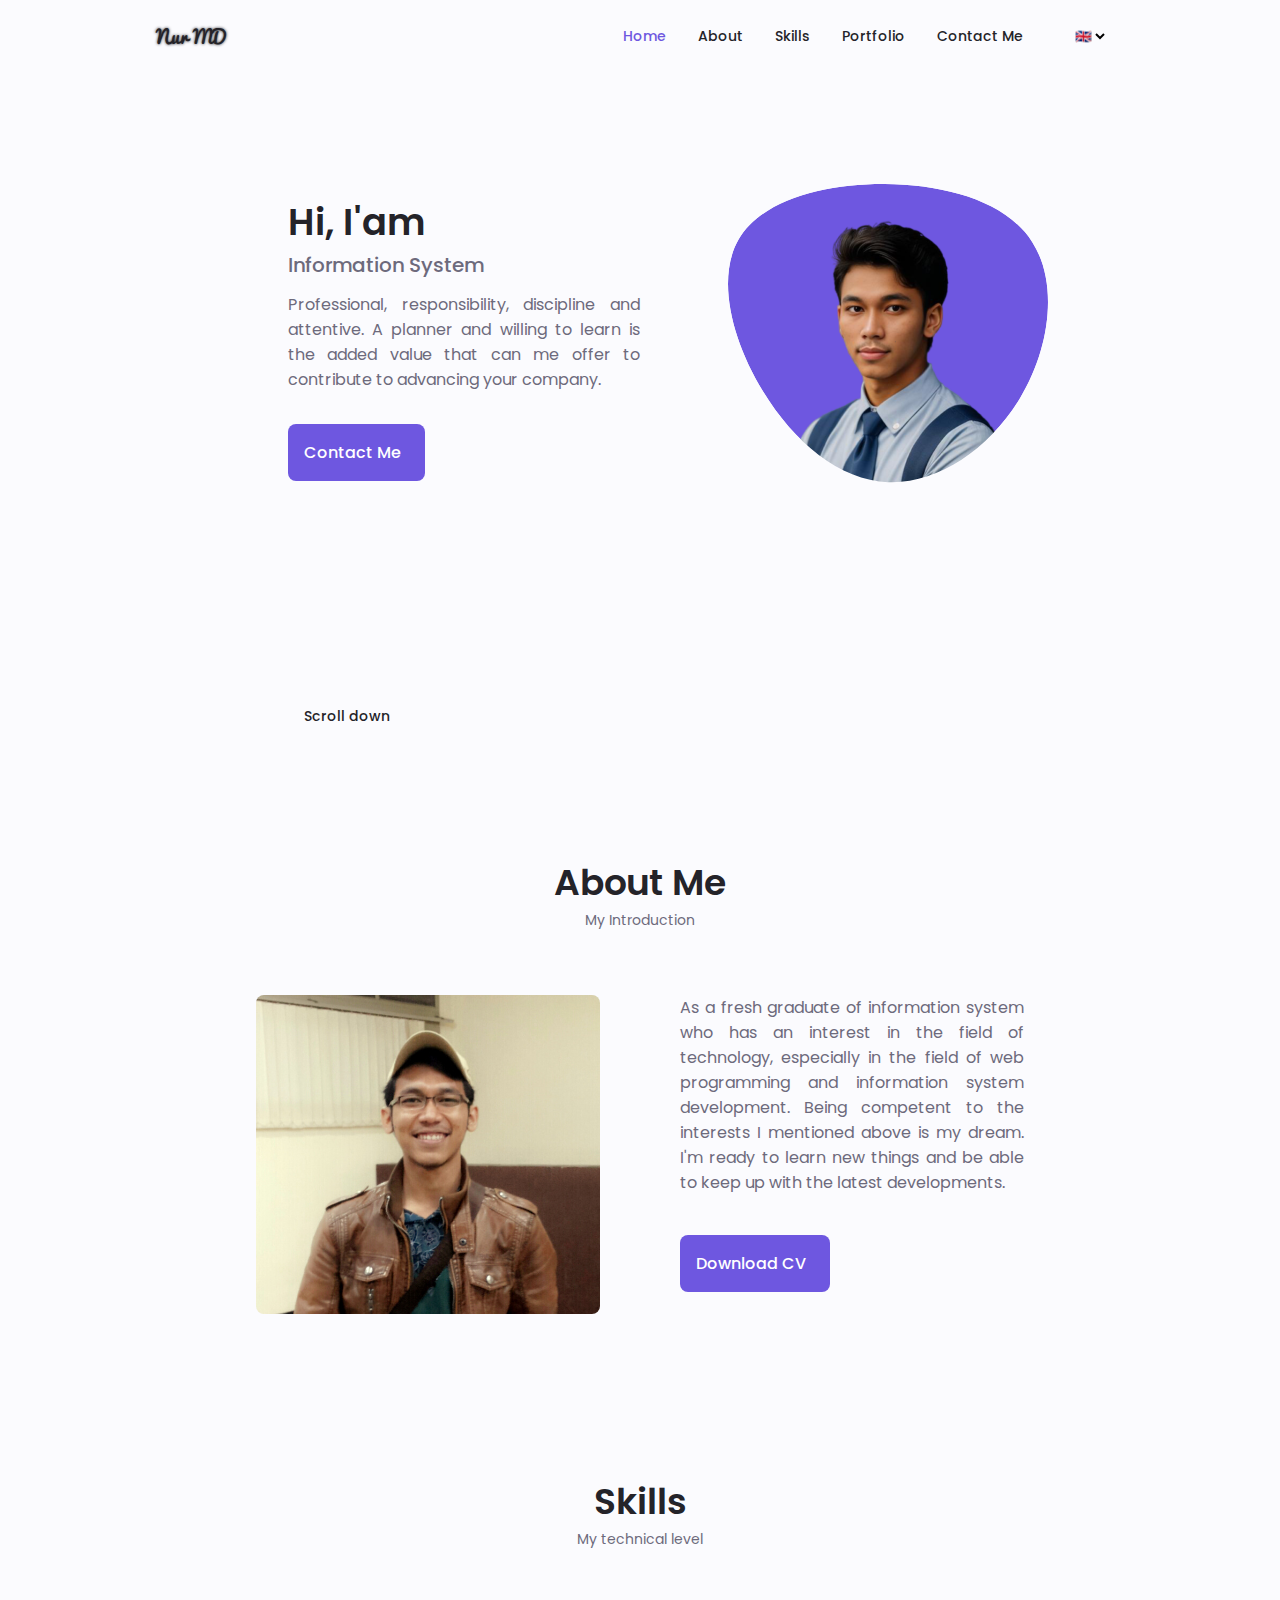
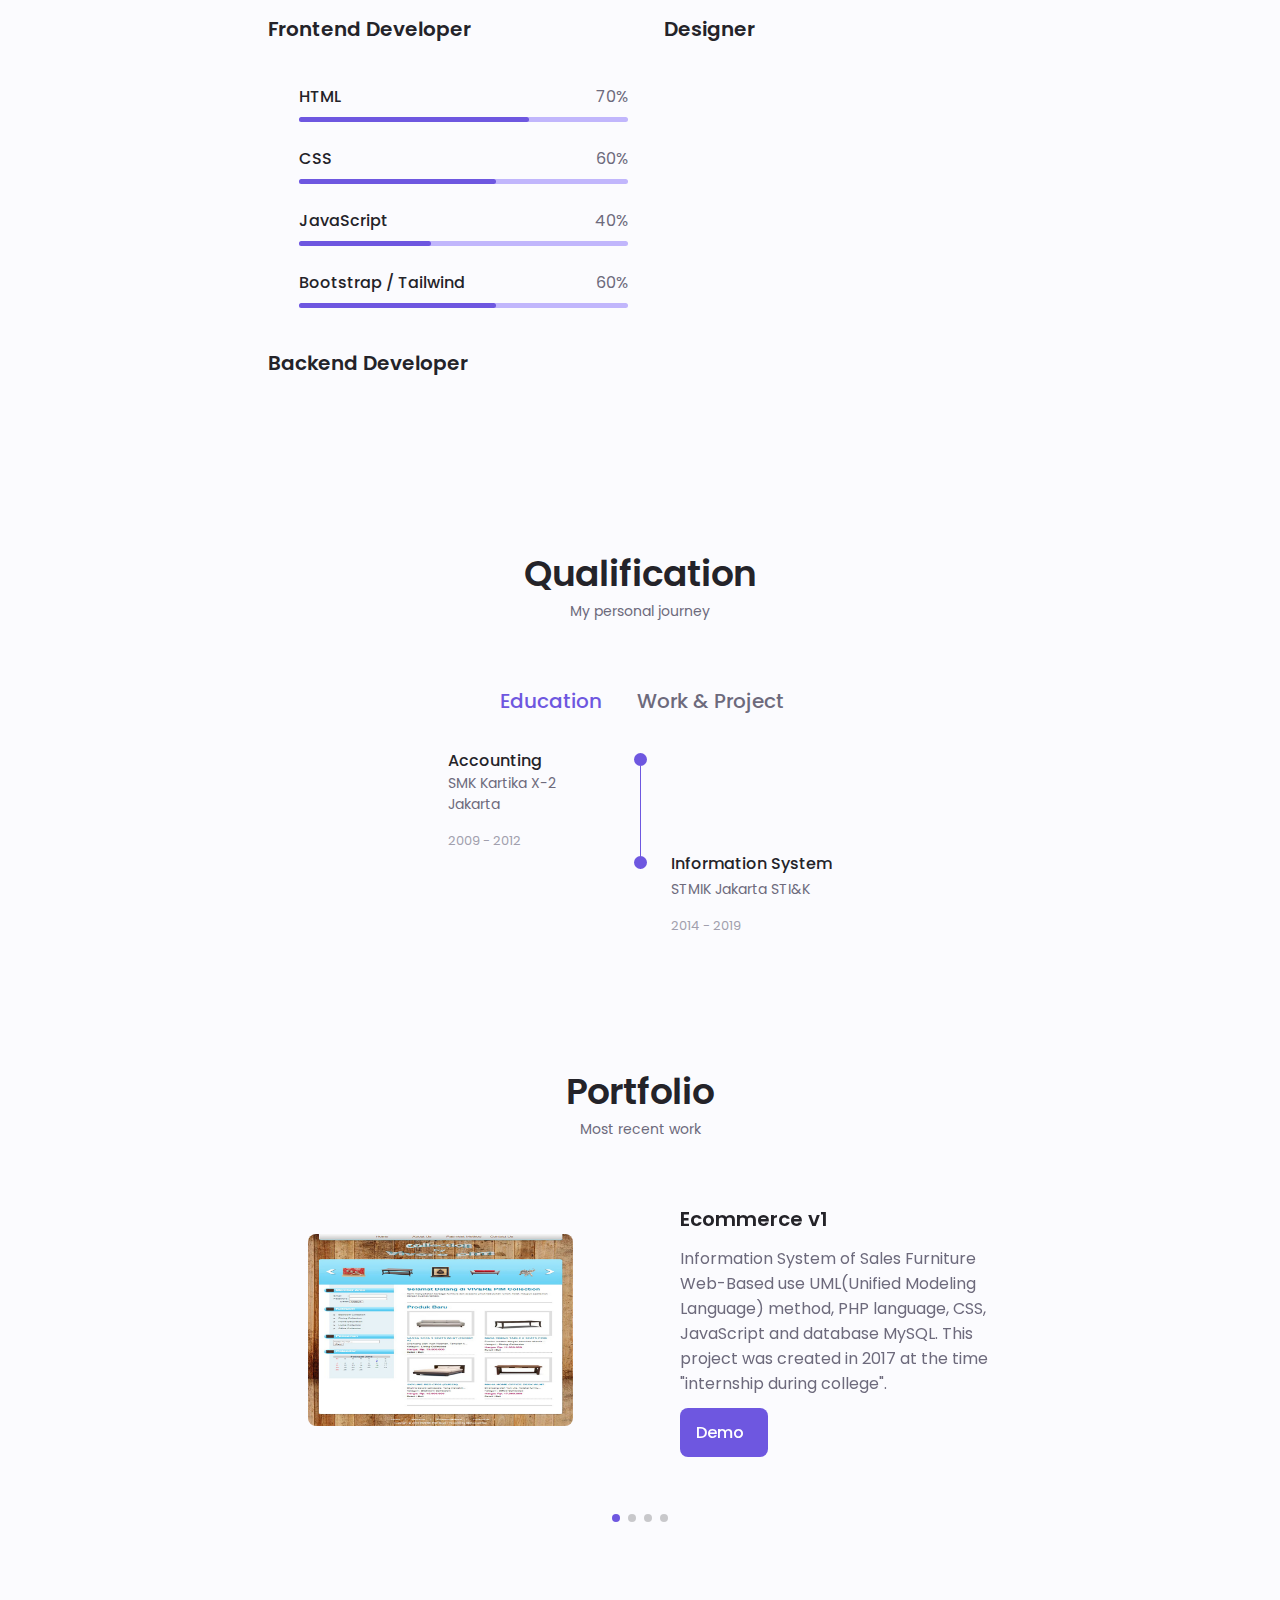
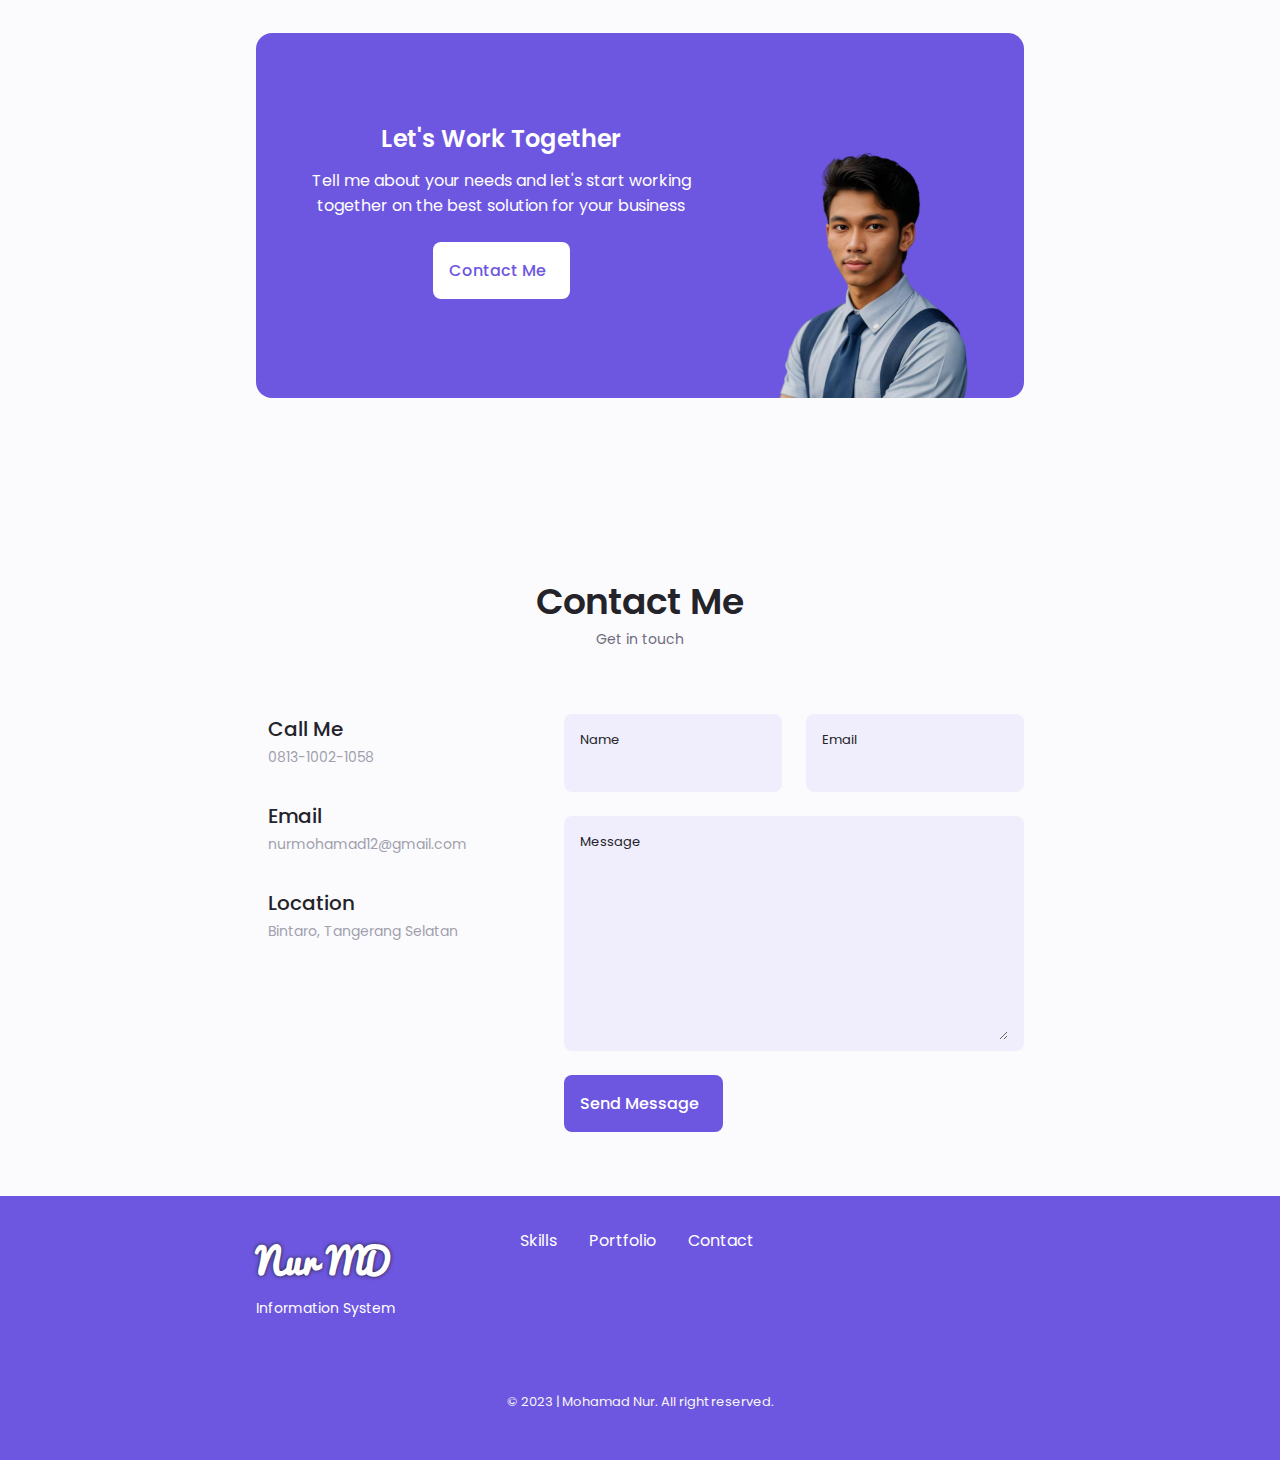
==== commit 23bf54e2: "revisi terbaru" ====
--- a/index.html
+++ b/index.html
@@ -151,9 +151,9 @@
 
                   <image
                     class="home__blob-img"
-                    x="-38"
-                    y="0"
-                    xlink:href="assets/img/perfil.png" />
+                    x="15"
+                    y="10"
+                    xlink:href="assets/img/perfil1.png" />
                 </g>
               </svg>
             </div>
@@ -1590,7 +1590,7 @@
 
             <div class="en">
               <img
-                src="assets/img/project.png"
+                src="assets/img/perfil1.png"
                 alt=""
                 class="project__img"
                 data-aos="zoom-in"
@@ -1599,7 +1599,7 @@
 
             <div class="in">
               <img
-                src="assets/img/project.png"
+                src="assets/img/perfil1.png"
                 alt=""
                 class="project__img"
                 data-aos="zoom-in"
--- a/assets/css/styles.css
+++ b/assets/css/styles.css
@@ -463,7 +463,7 @@
 }
 
 .home__blob-img {
-  width: 250px;
+  width: 170px;
 }
 
 .home__data {
@@ -991,7 +991,7 @@
 }
 
 .project__img {
-  max-width: 280px;
+  max-width: 230px;
   justify-self: center;
   /* padding-top: 2rem; */
   margin-bottom: -0.38rem;
@@ -1339,7 +1339,7 @@
 
   .project__img {
     width: 200px;
-    margin-bottom: -3.5rem;
+    margin-bottom: -3.35rem;
     padding-top: 3.4rem;
   }
 }
@@ -1384,9 +1384,9 @@
   }
 
   .project__img {
-    width: 200px;
-    margin-bottom: -3.5rem;
-    padding-top: 3.4rem;
+    width: 210px;
+    margin-bottom: -3.4rem;
+    padding-top: 3.4rem; 
   }
   
 }
@@ -1525,7 +1525,7 @@
   }
 
   .project__img {
-    margin-bottom: -0.35rem;
+    margin-bottom: -0.4rem;
   }
 
   .footer__container {
@@ -1586,7 +1586,7 @@
   }
   
   .project__img {
-    width: 250px;
+    width: 230px;
     margin-bottom: -0.427rem;
   }
   .project__data {
